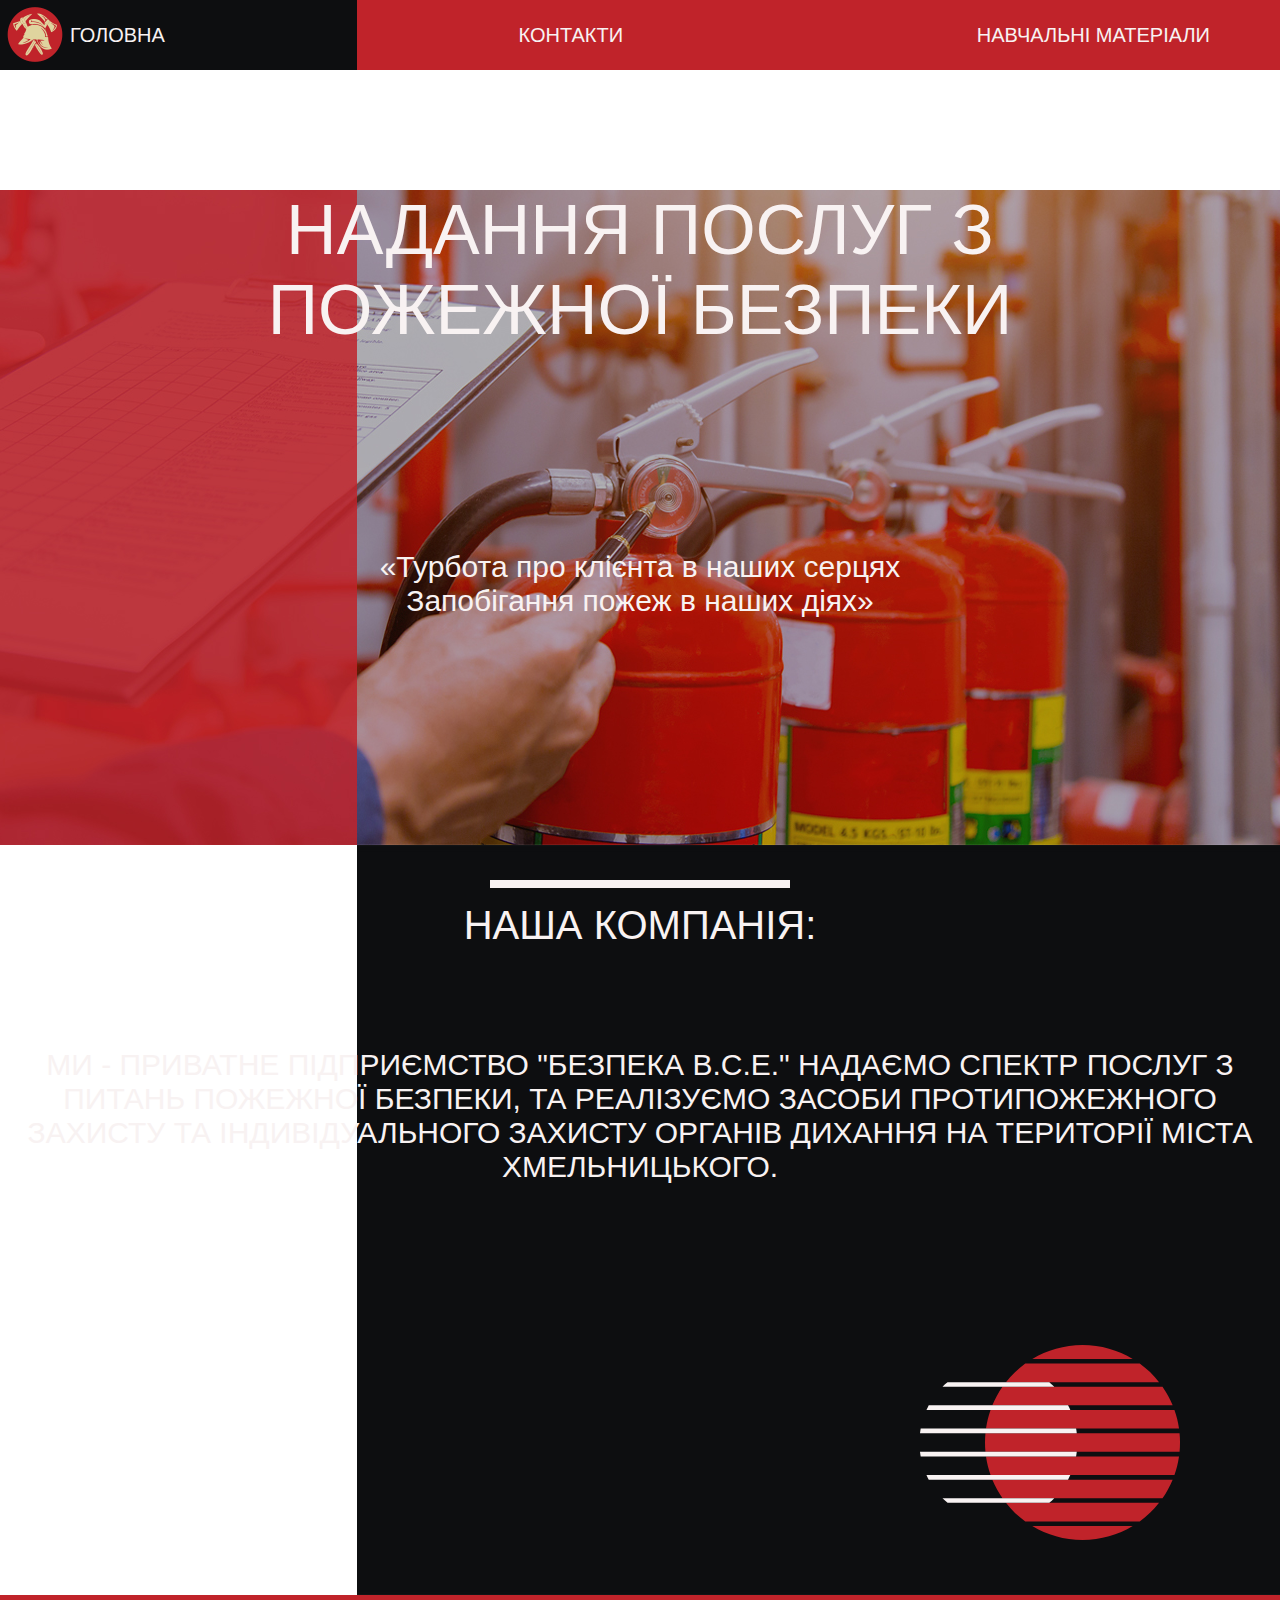
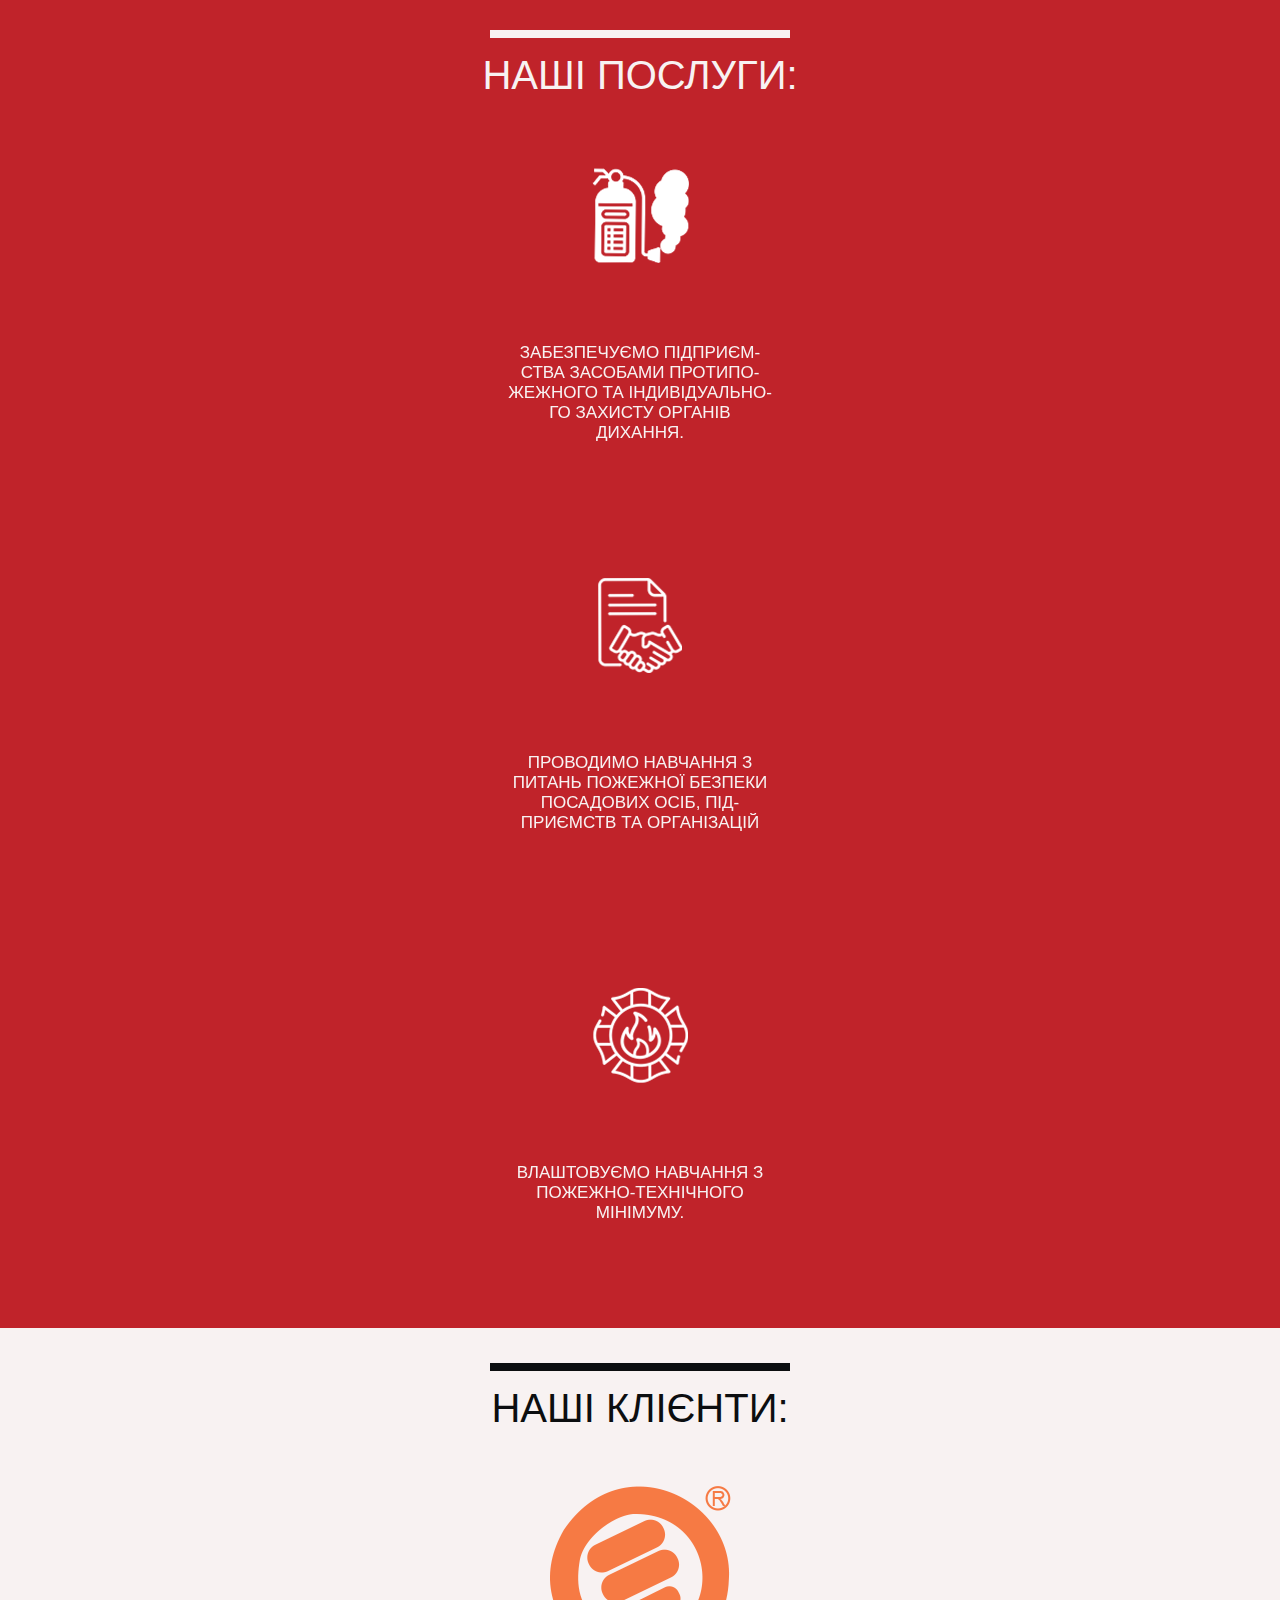
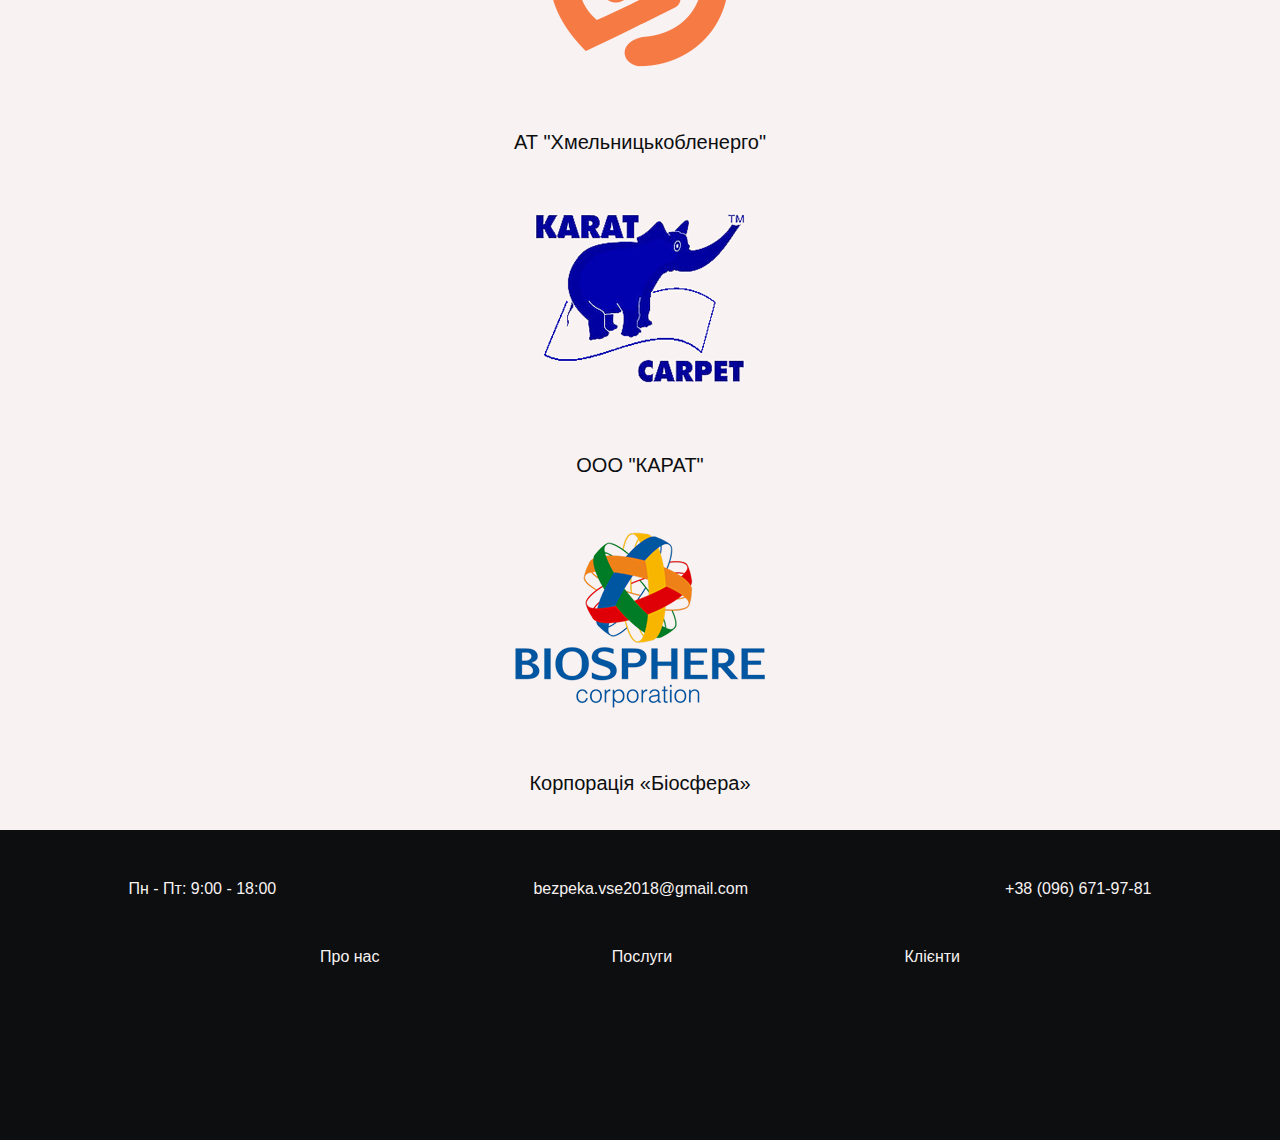
==== index.html @ 1febd163 "Update index.html" ====
<!DOCTYPE html>
<html lang="ukr">
<head>
    <meta charset="UTF-8">
    <meta http-equiv="X-UA-Compatible" content="IE=edge">
    <link rel="icon" href="icons/favicon_firesafety.ico" type="image/x-icon">
    <meta name="viewport" content="width=device-width, initial-scale=1.0">
    <link rel="stylesheet" href="css/bootstrap-grid.min.css">
    <link rel="stylesheet" href="https://use.fontawesome.com/releases/v5.8.2/css/all.css" integrity="sha384-oS3vJWv+0UjzBfQzYUhtDYW+Pj2yciDJxpsK1OYPAYjqT085Qq/1cq5FLXAZQ7Ay" crossorigin="anonymous">
    <link rel="stylesheet" href="css/fonts.css">
    <link rel="stylesheet" href="css/style.css">
    <title>Пожежна безпека</title>
</head>
<body>
    <header>
        <nav>
            <div class="logo">
            <a href="#" ><img src="icons/logo.png" alt="" class="img_logo"></a>
            </div>
            <div class="container">
                <ul class="menu">
                    <li class="menu_item"><a href="index.html">Головна</a></li>
                    <li class="menu_item"><a href="contacts.html">Контакти</a></li>
                    <li class="menu_item"><a href="materials.html">Навчальні матеріали</a></li>
                </ul>
            </div>
            <div class="hamburger">
                <span></span>
                <span></span>
                <span></span>
            </div>  
        </nav>
        
        <div class="spacer"></div>
    </header>

    <section class="promo">
        <div class="container">
            <div class="row">
                <div class="col-md-8 col-10 offset-1">
                <h1> НАдання послуг з<br>ПОжежної безпеки</h1>
                </div>

                <div class="col-md-7 offset-md-5 col-9 offset-3">
                    <div class="promo_descr">
                        «Турбота про клієнта в наших серцях<br>Запобігання пожеж в наших діях»
                    </div>
                </div>
            </div>
        </div>
    </section>

    <section class="intr" id="intr">
        <div class="container">
            <div class="intr_divider"></div>
            <div class="row">
                <div class="col-md-4 offset-md-4">
                    <h2 class="intr_subheader">
                        Наша компанія:
                    </h2>
                </div>

                <div class="col-lg-8 offset-lg-3 col-md-9 offset-md-3 col-10 offset-2 ">
                    <div class="intr_descr">
                        Ми - приватне підприємство "Безпека В.С.Е." надаємо спектр послуг з питань пожежної безпеки, та реалізуємо засоби протипожежного захисту та індивідуального захисту органів дихання на території міста Хмельницького.
                    </div>
                </div>

                <div class="intr_comet">
                    <img src="icons/comet.png" alt="" class="img_comet">
                </div>
            </div>
        </div>
    </section>

    <section class="serv" id="serv">
        <div class="container">
            <div class="serv_divider"></div>
            <h2 
                class="serv_subheader">Наші послуги:
            </h2>

            <div class="row">

                <div class="col-md-4">
                    <div class="serv_element">
                        <div class="serv_wrapper front">
                            <div class="serv_wrapper_item">
                            <img src="icons/serv1.png" alt="">
                            </div>
                            <div class="serv_wrapper_descr">Забезпечуємо підприєм-<br>ства засобами протипо-<br>жежного та індивідуально-<br>го захисту органів дихання.</div>
                        </div>

                        <div class="serv_wrapper back"></div>
                    </div>    
                </div>

                <div class="col-md-4">
                    <div class="serv_element">
                        <div class="serv_wrapper front">
                            <div class="serv_wrapper_item">
                            <img src="icons/serv2.png" alt="">
                            </div>
                            <div class="serv_wrapper_descr">Проводимо навчання з питань пожежної безпеки посадових осіб, під-<br>приємств та організацій</div>
                        </div>

                        <div class="serv_wrapper back"></div>                        
                    </div>    
                </div>
                
                <div class="col-md-4">
                    <div class="serv_element front">
                        <div class="serv_wrapper">
                            <div class="serv_wrapper_item">
                            <img src="icons/serv3.png" alt="">
                            </div>
                            <div class="serv_wrapper_descr">Влаштовуємо навчання з пожежно-технічного мінімуму.</div>
                        </div>
                        
                        <div class="serv_wrapper back"></div>    
                    </div>
                </div>

            </div>
        </div>
    </section>

    <section class="partner" id="client">
        <div class="container">
            <div class="partner_divider"></div>
            <h2 class="partner_subheader">
                Наші клієнти:
            </h2>
            <div class="row">
                <div class="col-md-4">
                    <div class="partner_wrapper">
                        <a href="https://hoe.com.ua/"><img src="icons/Hmelobl.png" alt="" class="partner_wrapper_img"></a>
                    </div>
                    <div class="partner_descr">АТ "Хмельницькобленерго"</div>
                </div>

                <div class="col-md-4">
                    <div class="partner_wrapper">
                        <a href="https://karatcarpet.com/ua/glavnaya-ukrayinska/"><img src="icons/Karat.png" alt="" class="partner_wrapper_img"></a>
                    </div>
                    <div class="partner_descr">ООО "КАРАТ"</div>
                </div>

                <div class="col-md-4">
                    <div class="partner_wrapper">
                        <a href="https://biosphere-corp.com/ua/"><img src="icons/Biosphere.png" alt="" class="partner_wrapper_img"></a>
                    </div>
                    <div class="partner_descr">Корпорація «Біосфера»</div>
                </div>
            </div>            
        </div>
    </section>

    <footer>
        <div class="container">

                <div class="footer_contacts">
                    <div class="footer_contacts_item">
                        <i class="fas fa-clock"></i>
                        <a href="#"> Пн - Пт: 9:00 - 18:00</a>
                    </div>
                    <div class="footer_contacts_item">
                        <i class="fas fa-envelope-open"></i>
                        <a href="mailto:bezpeka.vse2018@gmail.com">bezpeka.vse2018@gmail.com</a>
                    </div>
                    <div class="footer_contacts_item">
                        <i class="fas fa-phone-volume"></i>
                        <a href="tel:+38(096)671-97-81">+38 (096) 671-97-81</a>
                    </div>
                </div>

                <div class="footer_links">
                    <a href="#intr">Про нас</a>
                    <a href="#serv">Послуги</a>
                    <a href="#client">Клієнти</a>
                </div>

                <div class="footer_social">
                    <a href="#" class="footer_social_item">
                        <i class="fab fa-facebook-square"></i>
                    </a>
                    <a href="#" class="footer_social_item">
                        <i class="fab fa-google-plus-g"></i>
                    </a>
                    <a href="#" class="footer_social_item">
                        <i class="fab fa-instagram"></i>
                    </a>
                    <a href="#" class="footer_social_item">
                        <i class="fab fa-viber"></i>
                    </a>                    
                </div>

        </div>    
    </footer>
    <script src="js/script.js"></script>
</body>
</html>
---- css/style.css ----
* {
  font-family: 'Roboto', sans-serif;
}

* {
  margin: 0;
}

nav {
  position: relative;
  background: url("../img/menu_back.jpg") center center/cover no-repeat;
  position: fixed;
  width: 100%;
  height: 70px;
  z-index: 2;
}

nav .logo {
  position: absolute;
  display: inline-block;
  width: 56px;
  height: 56px;
  margin: 7px 7px;
}

.menu {
  display: -webkit-box;
  display: -ms-flexbox;
  display: flex;
  -webkit-box-pack: justify;
      -ms-flex-pack: justify;
          justify-content: space-between;
  height: 70px;
  padding: 0px 70px;
  margin: 0;
  list-style: none;
  line-height: 1;
}

.menu .menu_item {
  -ms-flex-item-align: center;
      -ms-grid-row-align: center;
      align-self: center;
}

.menu .menu_item:first-child a:hover {
  color: #c0232a;
}

.menu .menu_item a {
  color: #f8f2f2;
  font-size: 20px;
  font-weight: 400;
  text-transform: uppercase;
}

.menu .menu_item a:hover {
  text-decoration: none;
  color: #0c0e10;
}

.menu .menu_item a:link {
  text-decoration: none;
}

.spacer {
  height: 70px;
}

.hamburger {
  display: none;
}

.promo {
  background: url("../img/promo_back.jpg") center center/cover no-repeat;
  height: 655px;
}

.promo h1 {
  margin-top: 120px;
  font-size: 70px;
  text-align: center;
  color: #f8f2f2;
  font-weight: 500;
  text-transform: uppercase;
  -webkit-animation: text1 2s 1;
          animation: text1 2s 1;
}

.promo_descr {
  height: 106px;
  margin-top: 200px;
  font-size: 30px;
  text-align: center;
  color: #f8f2f2;
  font-weight: 400;
}

@-webkit-keyframes text1 {
  0% {
    margin-left: -2000px;
  }
}

@keyframes text1 {
  0% {
    margin-left: -2000px;
  }
}

.intr {
  background: url("../img/intro_back.jpg") center center/cover no-repeat;
  height: 715px;
  padding: 35px 0 0 0;
  position: relative;
}

.intr_divider {
  width: 300px;
  height: 8px;
  margin: 0 auto;
  background-color: #f8f2f2;
}

.intr_subheader {
  margin-top: 15px;
  text-transform: uppercase;
  text-align: center;
  color: #f8f2f2;
  font-size: 40px;
  font-weight: 400;
}

.intr_descr {
  margin-top: 100px;
  font-size: 30px;
  text-align: center;
  color: #f8f2f2;
  font-weight: 400;
  text-transform: uppercase;
}

.intr_comet {
  position: absolute;
  width: 260px;
  height: 200px;
  right: 100px;
  bottom: 50px;
  -webkit-animation: comet 12s 1;
          animation: comet 12s 1;
}

@-webkit-keyframes comet {
  0% {
    right: 1700px;
    z-index: -1;
  }
}

@keyframes comet {
  0% {
    right: 1700px;
    z-index: -1;
  }
}

.serv {
  min-height: 465px;
  background-color: #c0232a;
  padding: 35px 0 0 0;
  -webkit-perspective: 1000px;
          perspective: 1000px;
}

.serv_divider {
  width: 300px;
  height: 8px;
  margin: 0 auto;
  background-color: #f8f2f2;
}

.serv_subheader {
  margin-top: 15px;
  text-transform: uppercase;
  text-align: center;
  color: #f8f2f2;
  font-size: 40px;
  font-weight: 400;
}

.serv_element {
  position: relative;
  margin-top: 70px;
  -webkit-transform-style: preserve-3d;
          transform-style: preserve-3d;
  -webkit-transition: 0.5s;
  transition: 0.5s;
}

.serv_element:active {
  -webkit-transform: rotateY(180deg);
          transform: rotateY(180deg);
}

.serv_element:active .back {
  z-index: 1;
}

.serv_wrapper {
  -webkit-backface-visibility: hidden;
          backface-visibility: hidden;
  cursor: pointer;
}

.serv_wrapper_item {
  display: -webkit-box;
  display: -ms-flexbox;
  display: flex;
  -webkit-box-pack: center;
      -ms-flex-pack: center;
          justify-content: center;
}

.serv_wrapper_descr {
  margin: 0 auto;
  width: 270px;
  min-height: 165px;
  text-align: center;
  text-transform: uppercase;
  margin-top: 80px;
  color: #f8f2f2;
  font-weight: 300;
  font-size: 17px;
}

.back {
  position: absolute;
  background-color: #c0232a;
  left: 77px;
  top: -15%;
  z-index: -1;
  -webkit-transform: rotateY(180deg);
          transform: rotateY(180deg);
}

.partner {
  min-height: 465px;
  background-color: #f8f2f2;
  padding: 35px;
}

.partner_divider {
  width: 300px;
  height: 8px;
  margin: 0 auto;
  background-color: #0c0e10;
}

.partner_subheader {
  margin-top: 15px;
  text-transform: uppercase;
  text-align: center;
  font-size: 40px;
  font-weight: 400;
  color: #0c0e10;
}

.partner_wrapper {
  margin-top: 55px;
  display: -webkit-box;
  display: -ms-flexbox;
  display: flex;
  -webkit-box-pack: center;
      -ms-flex-pack: center;
          justify-content: center;
}

.partner_descr {
  margin-top: 60px;
  text-align: center;
  color: #0c0e10;
  font-size: 20px;
  font-weight: 400;
}

footer {
  min-height: 184px;
  background-color: #0c0e10;
  padding: 50px 0 66px 0;
}

footer a:link, footer a:visited, footer a:hover, footer a:active {
  text-decoration: none;
}

.footer_contacts {
  display: -webkit-box;
  display: -ms-flexbox;
  display: flex;
  -ms-flex-pack: distribute;
      justify-content: space-around;
}

.footer_contacts_item:first-child a {
  cursor: default;
}

.footer_contacts a {
  color: #f8f2f2;
  font-weight: 400;
  line-height: 1;
}

.footer_contacts i {
  color: #f8f2f2;
  font-size: 15px;
}

.footer_links {
  margin: 0 auto;
  margin-top: 50px;
  width: 50%;
  display: -webkit-box;
  display: -ms-flexbox;
  display: flex;
  -webkit-box-pack: justify;
      -ms-flex-pack: justify;
          justify-content: space-between;
}

.footer_links a {
  color: #f8f2f2;
  font-weight: 400;
}

.footer_social {
  margin: 0 auto;
  margin-top: 60px;
  width: 34%;
  display: -webkit-box;
  display: -ms-flexbox;
  display: flex;
  -webkit-box-pack: justify;
      -ms-flex-pack: justify;
          justify-content: space-between;
}

.footer_social_item {
  display: -webkit-box;
  display: -ms-flexbox;
  display: flex;
  -webkit-box-pack: center;
      -ms-flex-pack: center;
          justify-content: center;
  -webkit-box-align: center;
      -ms-flex-align: center;
          align-items: center;
  margin: 0 4px;
  width: 48px;
  height: 48px;
  background-color: #0c0e10;
  border-radius: 100%;
}

.footer_social_item i {
  color: #f8f2f2;
  font-size: 45px;
}

.promo .contacts_header {
  font-size: 80px;
  margin-top: 170px;
}

.contacts {
  height: 600px;
  background-color: #f8f2f2;
}

.map {
  position: relative;
}

.map_descr {
  padding: 20px;
  bottom: 4px;
  position: absolute;
  height: 160px;
  width: 30%;
  background-color: #c0232a;
  left: 50%;
  -webkit-transform: translateX(-50%);
          transform: translateX(-50%);
  text-align: center;
  color: #f8f2f2;
  font-size: 16px;
  font-weight: 400px;
  line-height: 3;
  border-bottom: none;
}

.md_visible {
  display: none;
}

@media (max-width: 1200px) {
  .menu .menu_item {
    -ms-flex-item-align: center;
        -ms-grid-row-align: center;
        align-self: center;
  }
  .menu .menu_item:first-child a:hover {
    color: #f8f2f2;
  }
  .menu .menu_item a:hover {
    text-decoration: none;
    color: #f8f2f2;
  }
  .promo h1 {
    font-size: 55px;
  }
  .promo_descr {
    font-size: 30px;
    margin-top: 230px;
  }
  .intr_subheader {
    font-size: 35px;
  }
  .intr_descr {
    font-size: 25px;
  }
  .intr_comet {
    width: 190px;
    height: 140px;
    right: 50px;
    bottom: 100px;
  }
  .intr_comet img {
    width: 100%;
  }
  .intr_divider {
    width: 250px;
    height: 6px;
  }
  .serv_subheader {
    font-size: 35px;
  }
  .serv_divider {
    width: 250px;
    height: 6px;
  }
  
  .serv_element:hover {
    -webkit-transform: rotateY(180deg);
            transform: rotateY(180deg);
  }
  
  .serv_element:hover .back {
    z-index: 1;
  }
  
  .partner_subheader {
    font-size: 35px;
  }
  .partner_divider {
    width: 250px;
    height: 6px;
  }
}

@media (max-width: 991px) {
  nav {
    background: url("../img/menu_back_md.jpg") center center/cover no-repeat;
  }
  .logo img {
    display: none;
  }
  .menu {
    padding: 0;
  }
  .menu .menu_item a {
    font-size: 15px;
  }
  .promo {
    height: 500px;
  }
  .promo h1 {
    margin-top: 80px;
    font-size: 45px;
  }
  .promo_descr {
    font-size: 23px;
    margin-top: 180px;
  }
  .intr {
    background: url("../img/intro_back_md.jpg") center center/cover no-repeat;
    height: 465px;
  }
  .intr_subheader {
    font-size: 25px;
  }
  .intr_descr {
    font-size: 19px;
    margin-top: 90px;
  }
  .intr_comet {
    width: 140px;
    height: 105px;
    position: absolute;
    right: 30px;
    bottom: 30px;
  }
  .intr_divider {
    width: 180px;
    height: 5px;
  }
  .serv_subheader {
    font-size: 25px;
  }
  .serv_divider {
    width: 180px;
    height: 5px;
  }
  .serv_wrapper_item img {
    height: 75px;
  }
  .serv_wrapper_descr {
    width: 220px;
    font-size: 14px;
    margin-top: 70px;
  }
  .partner {
    min-height: 400px;
  }
  .partner_subheader {
    font-size: 25px;
  }
  .partner_divider {
    width: 180px;
    height: 5px;
  }
  .partner_descr {
    margin-top: 40px;
    font-size: 17px;
  }
  .partner_wrapper_img {
    height: 145px;
  }
  footer {
    min-height: 150px;
    padding: 20px 0 20px 0;
  }
  .footer_links {
    margin-top: 25px;
  }
  .footer_social {
    margin-top: 30px;
  }
  .footer_social_item i {
    font-size: 35px;
  }
  .map_descr {
    height: 120px;
    width: 40%;
    font-size: 12px;
  }
}

@media (max-width: 767px) {
  nav {
    background: url("../img/menu_back_s.jpg") center center/cover no-repeat;
    height: 50px;
  }
  nav .logo {
    width: 35px;
    z-index: 1;
  }
  nav .logo img {
    width: 100%;
    display: inline-block;
  }
  .spacer {
    height: 50px;
  }
  .menu {
    -webkit-box-orient: vertical;
    -webkit-box-direction: normal;
        -ms-flex-direction: column;
            flex-direction: column;
    -webkit-box-pack: center;
        -ms-flex-pack: center;
            justify-content: center;
    -webkit-box-align: center;
        -ms-flex-align: center;
            align-items: center;
    position: fixed;
    top: 0;
    left: -100%;
    width: 40%;
    height: 105vh;
    padding: 20px 15px;
    background-color: rgba(0, 0, 0, 0.8);
    -webkit-transition: 0.6s;
    transition: 0.6s;
  }
  .menu_active {
    left: 0;
  }
  .menu .menu_item {
    margin: 15px 0;
    padding-right: 0;
    border: none;
  }
  .menu .menu_item a {
    font-size: 19px;
  }
  .hamburger {
    display: block;
    position: absolute;
    right: 10px;
    top: 55%;
    -webkit-transform: translateY(-50%);
            transform: translateY(-50%);
    width: 26px;
    height: 12px;
  }
  .hamburger span {
    display: block;
    height: 3px;
    width: 100%;
    background-color: #fff;
    margin-bottom: 3px;
    -webkit-transition: 0.5s all;
    transition: 0.5s all;
  }
  .hamburger_active span {
    margin-bottom: -2px;
  }
  .hamburger_active span:nth-child(1) {
    -webkit-transform: translateY(4px) rotate(-45deg);
            transform: translateY(4px) rotate(-45deg);
  }
  .hamburger_active span:nth-child(2) {
    display: none;
  }
  .hamburger_active span:nth-child(3) {
    -webkit-transform: translateY(2.5px) rotate(45deg);
            transform: translateY(2.5px) rotate(45deg);
  }
  .promo {
    height: 380px;
    background: url("../img/promo_back_s.jpg") center center/cover no-repeat;
  }
  .promo h1 {
    margin-top: 50px;
    font-size: 40px;
    text-align: left;
  }
  .promo_descr {
    margin-top: 140px;
    font-size: 20px;
    text-align: right;
  }
  .intr {
    height: 365px;
  }
  .intr_subheader {
    font-size: 23px;
  }
  .intr_divider {
    width: 160px;
  }
  .intr_descr {
    margin-top: 60px;
    font-size: 16px;
  }
  .intr_comet {
    bottom: 20px;
  }
  .serv {
    -webkit-perspective: 2000px;
            perspective: 2000px;
  }
  .serv_subheader {
    font-size: 23px;
  }
  .serv_divider {
    width: 160px;
  }
  .serv_element {
    display: -webkit-box;
    display: -ms-flexbox;
    display: flex;
    -webkit-box-pack: center;
        -ms-flex-pack: center;
            justify-content: center;
    margin-top: 40px;
  }
  .serv_wrapper {
    width: 250px;
  }
  .serv_wrapper_descr {
    min-height: 100px;
  }
  .partner_subheader {
    font-size: 23px;
  }
  .partner_divider {
    width: 160px;
  }
  .partner_element {
    margin-top: 70px;
  }
  footer {
    min-height: 120px;
  }
  .footer_contacts {
    -webkit-box-pack: justify;
        -ms-flex-pack: justify;
            justify-content: space-between;
  }
  .footer_contacts a {
    font-size: 13px;
  }
  .footer_contacts i {
    font-size: 13px;
  }
  .footer_links {
    margin-top: 20px;
  }
  .footer_links a {
    font-size: 13px;
  }
  .footer_social {
    margin-top: 15px;
  }
  .footer_social_item i {
    font-size: 25px;
  }
  .contacts {
    height: 400px;
  }
  .map_descr {
    width: 60%;
    bottom: 0;
  }
  .promo .contacts_header {
    font-size: 70px;
    margin-top: 100px;
  }
  .md_visible {
    display: block;
  }
  .md_hidden {
    display: none;
  }
}

@media (max-width: 575px) {
  .menu {
    width: 60%;
  }
  .menu .menu_item a {
    font-size: 20px;
  }
  .row {
    margin: 0;
  }
  .container {
    padding: 0;
  }
  nav {
    background: url("../img/menu_back_s.jpg") center center/cover no-repeat;
  }
  .promo h1 {
    font-size: 28px;
  }
  .promo_descr {
    font-size: 15px;
  }
  .intr_subheader {
    font-size: 20px;
  }
  .intr_divider {
    width: 140px;
    height: 4px;
  }
  .intr_descr {
    font-size: 13px;
  }
  .intr_comet {
    height: 75px;
    width: 120px;
    right: 15px;
    bottom: 15px;
  }
  .serv_subheader {
    font-size: 20px;
  }
  .serv_divider {
    width: 140px;
    height: 4px;
  }
  .serv_wrapper_descr {
    margin-top: 35px;
  }
  .footer_contacts {
    -ms-flex-pack: distribute;
        justify-content: space-around;
  }
  .footer_contacts a {
    font-size: 10px;
  }
  .footer_contacts i {
    font-size: 10px;
  }
  .footer_links a {
    font-size: 12px;
  }
  .promo .contacts_header {
    font-size: 60px;
    margin-top: 70px;
  }
  .map_descr {
    height: 100px;
    line-height: 3;
  }
}

@media (max-width: 475px) {
  .map_descr {
    font-size: 10px;
  }
}

@media (max-width: 450px) {
  nav {
    background: url("../img/menu_back_xxs.jpg") center center/cover no-repeat;
  }
  .promo {
    background: url("../img/promo_back_xxs.jpg") center center/cover no-repeat;
  }
  .intr {
    background: url("../img/intr_back_xxs.jpg") center center/cover no-repeat;
  }
}
/*# sourceMappingURL=style.css.map */
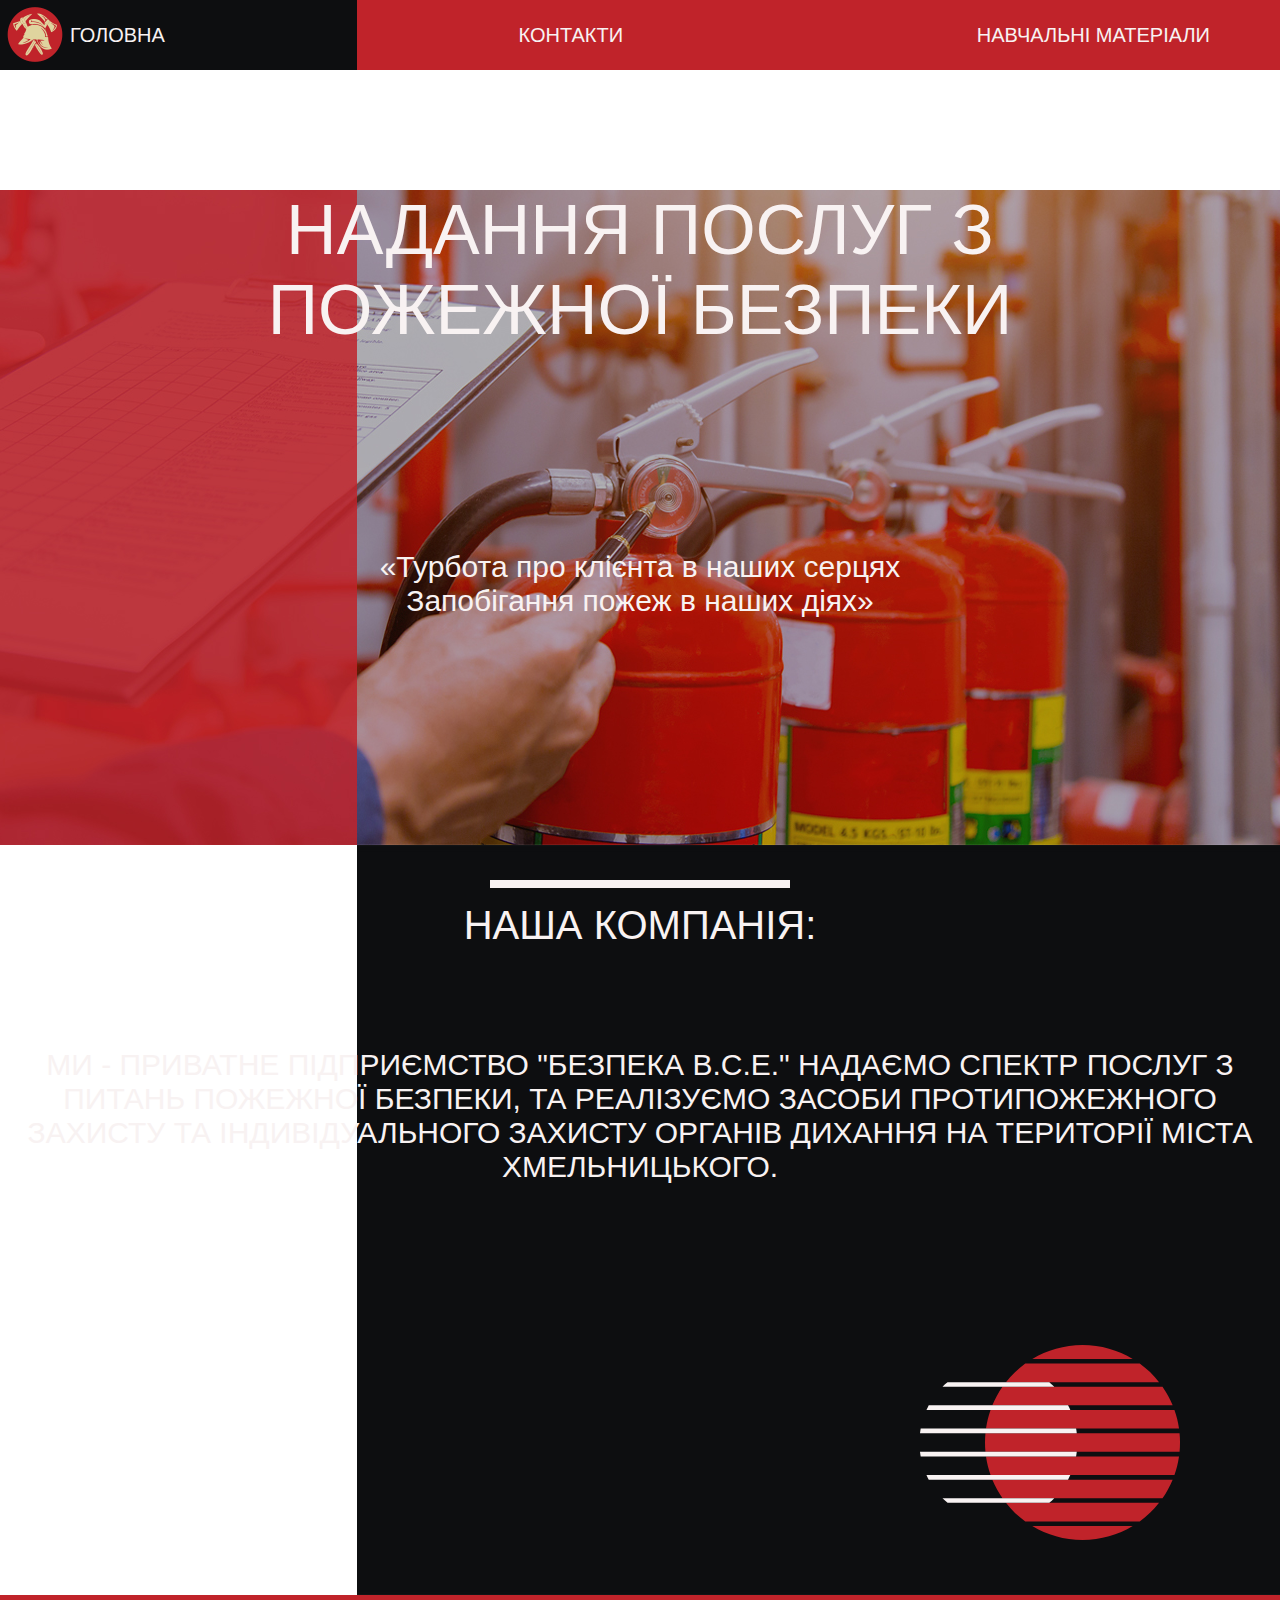
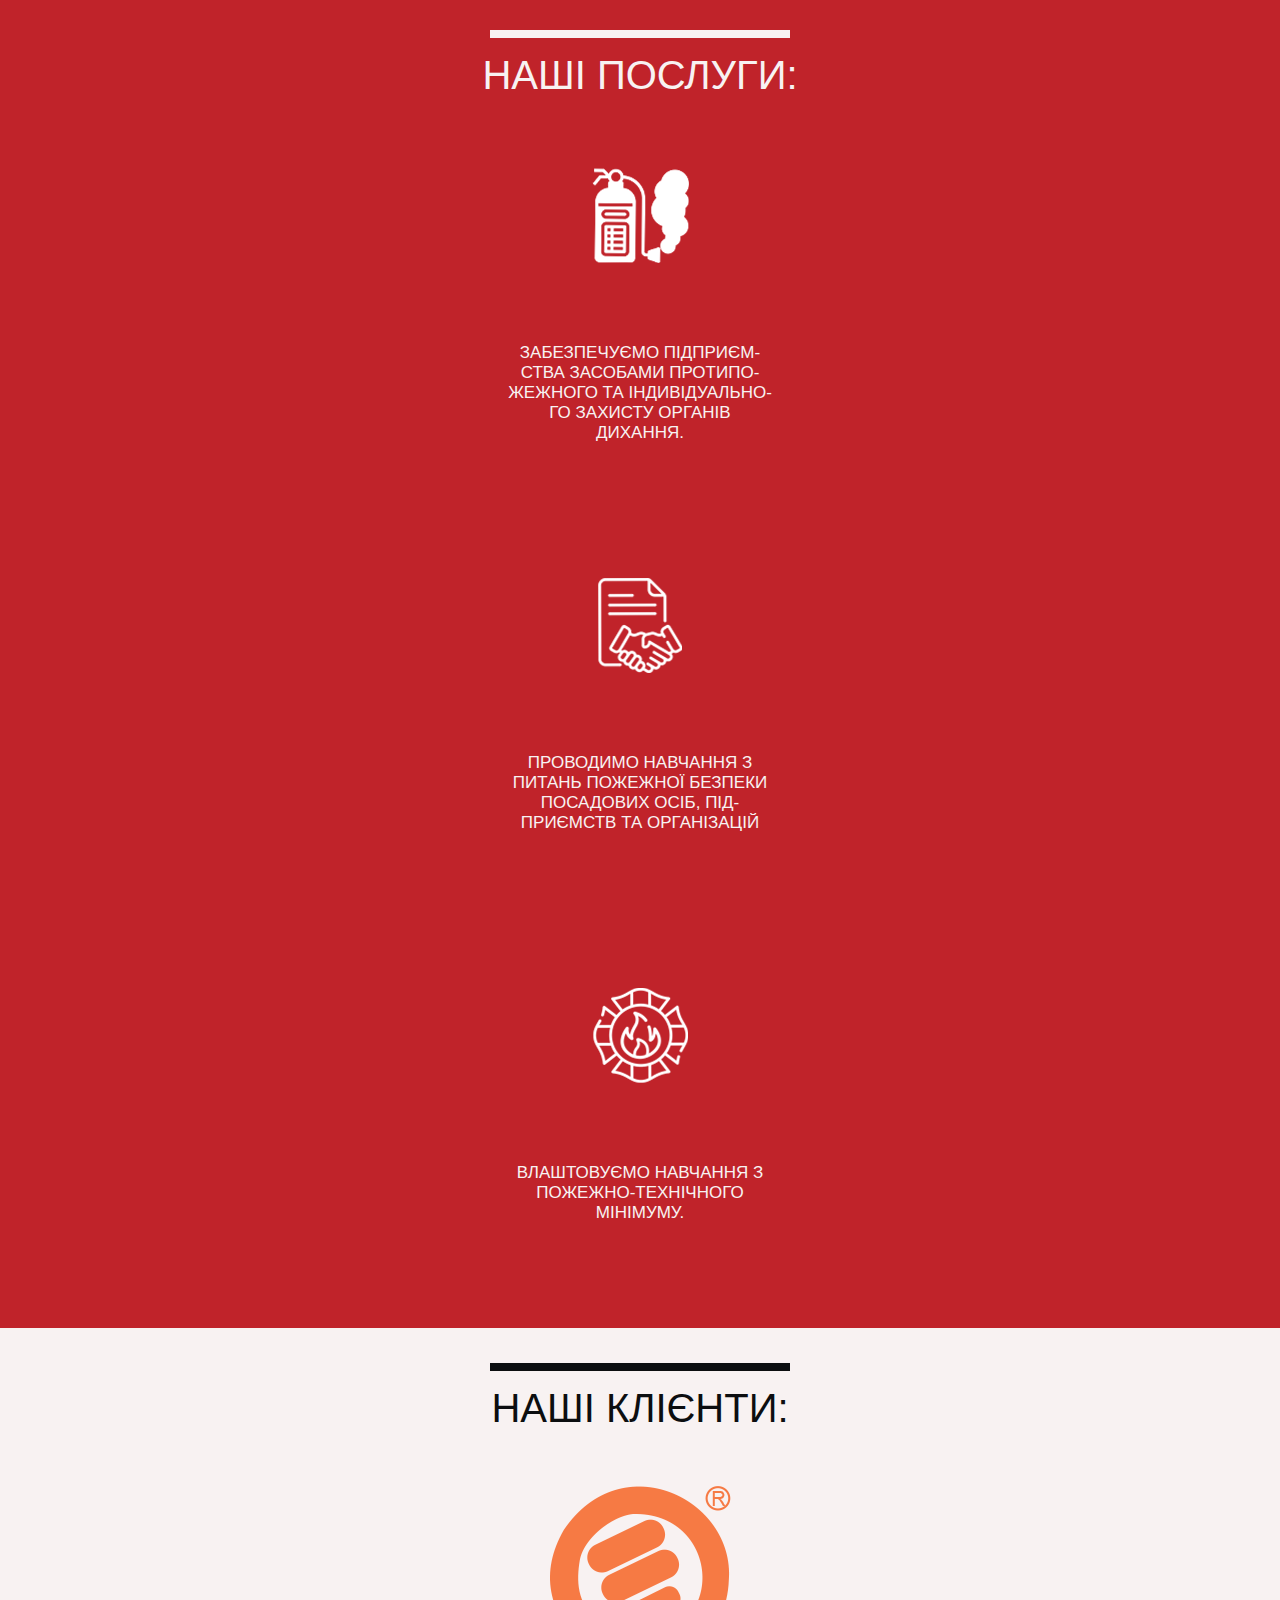
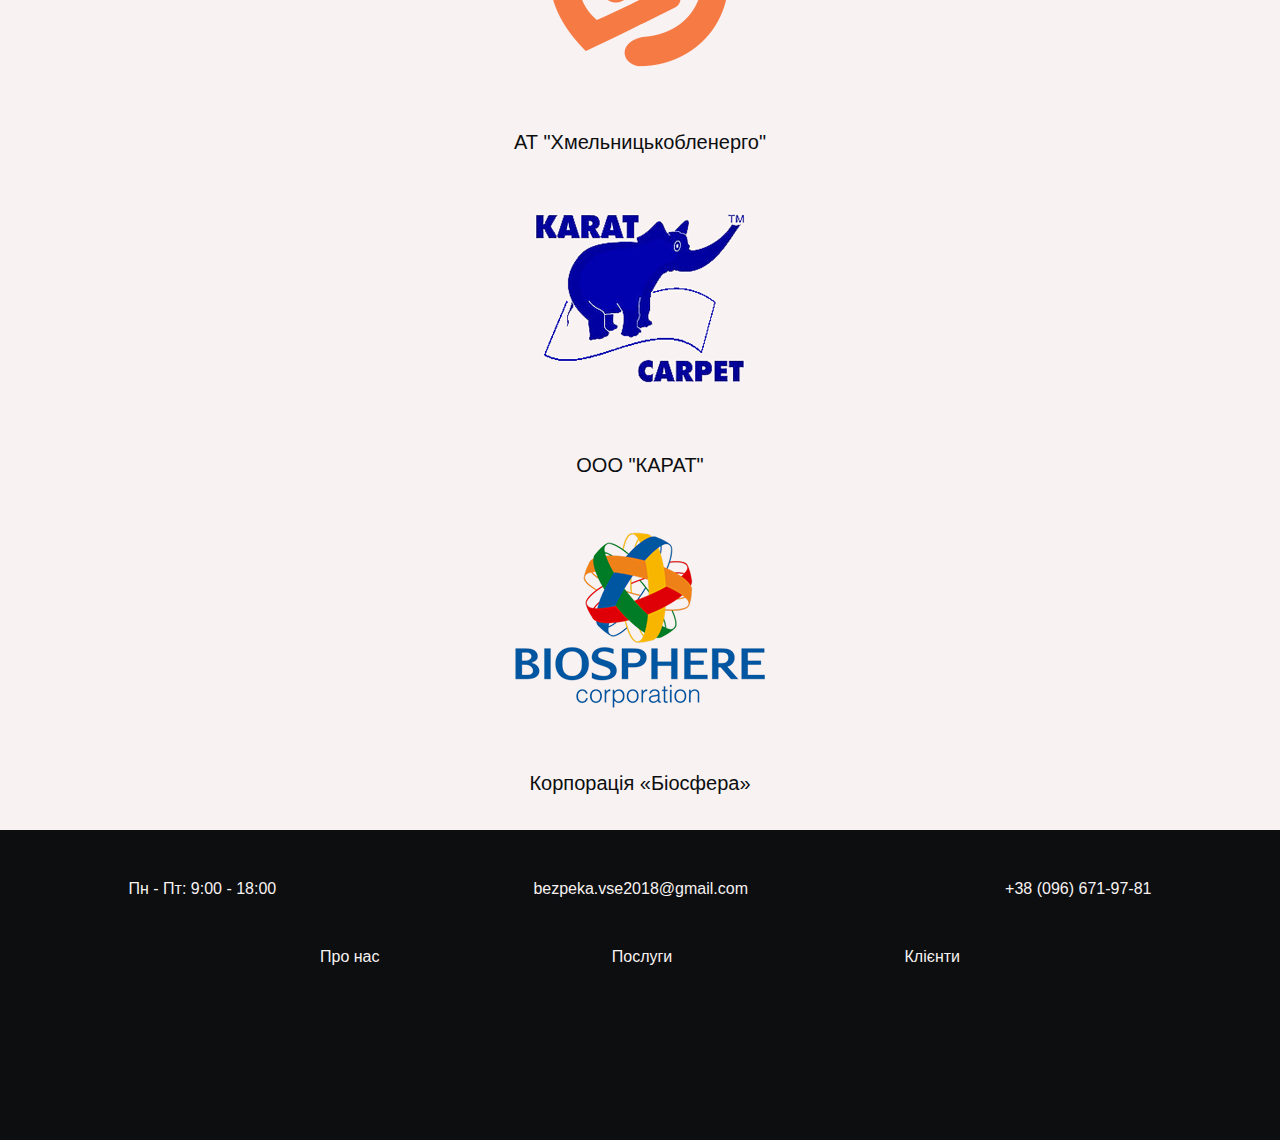
==== commit 7f22fdaa: "Add files via upload" ====
--- a/index.html
+++ b/index.html
@@ -21,7 +21,7 @@
                 <ul class="menu">
                     <li class="menu_item"><a href="index.html">Головна</a></li>
                     <li class="menu_item"><a href="contacts.html">Контакти</a></li>
-                    <li class="menu_item"><a href="materials.html">Навчальні матеріали</a></li>
+                    <li class="menu_item"><a href="training_materials/materials.html">Навчальні матеріали</a></li>
                 </ul>
             </div>
             <div class="hamburger">
@@ -104,7 +104,13 @@
                             <div class="serv_wrapper_descr">Проводимо навчання з питань пожежної безпеки посадових осіб, під-<br>приємств та організацій</div>
                         </div>
 
-                        <div class="serv_wrapper back"></div>                        
+                        <div class="serv_wrapper back">
+                            <form action="">
+                                <button class="back_butn">
+                                    договір
+                                </button>
+                            </form>
+                        </div>                        
                     </div>    
                 </div>
                 
@@ -117,7 +123,13 @@
                             <div class="serv_wrapper_descr">Влаштовуємо навчання з пожежно-технічного мінімуму.</div>
                         </div>
                         
-                        <div class="serv_wrapper back"></div>    
+                        <div class="serv_wrapper back">
+                            <form action="">
+                                <button class="back_butn">
+                                    договір
+                                </button>
+                            </form>
+                        </div>    
                     </div>
                 </div>
 
--- a/css/style.css
+++ b/css/style.css
@@ -168,8 +168,6 @@
   min-height: 465px;
   background-color: #c0232a;
   padding: 35px 0 0 0;
-  -webkit-perspective: 1000px;
-          perspective: 1000px;
 }
 
 .serv_divider {
@@ -191,25 +189,8 @@
 .serv_element {
   position: relative;
   margin-top: 70px;
-  -webkit-transform-style: preserve-3d;
-          transform-style: preserve-3d;
   -webkit-transition: 0.5s;
   transition: 0.5s;
-}
-
-.serv_element:active {
-  -webkit-transform: rotateY(180deg);
-          transform: rotateY(180deg);
-}
-
-.serv_element:active .back {
-  z-index: 1;
-}
-
-.serv_wrapper {
-  -webkit-backface-visibility: hidden;
-          backface-visibility: hidden;
-  cursor: pointer;
 }
 
 .serv_wrapper_item {
@@ -234,13 +215,52 @@
 }
 
 .back {
+  width: 270px;
+  height: 130px;
+  padding-top: 50px;
+  background-color: #c0232a;
   position: absolute;
-  background-color: #c0232a;
   left: 77px;
-  top: -15%;
+  top: 140px;
   z-index: -1;
-  -webkit-transform: rotateY(180deg);
-          transform: rotateY(180deg);
+  -webkit-transition: 0.4s;
+  transition: 0.4s;
+}
+
+.back .back_butn{
+  display: block;
+  margin: 0 auto;
+  width:170px;
+  height:50px;
+  -webkit-box-shadow:inset 0px -3px 0 0 rgba(0,0,0,0.40);
+  box-shadow:inset 0px -3px 0 0 rgba(0,0,0,0.40);
+  border:none;
+  border-radius:4px;
+  background-color: #94b3c7;
+  text-shadow:.7px .7px 0 rgba(0,0,0,0.21);
+  font-size:14px;
+  font-weight:400;
+  text-transform:uppercase;
+  text-align:center;
+  color:#f8f2f2;
+  cursor: pointer;
+}
+
+.back_butn:hover{
+  background-color: #64859b;
+}
+
+.back_butn:active{
+  -webkit-box-shadow:inset 2.5px 2.5px rgba(0,0,0,0.42);
+  box-shadow:inset 2.5px 2.5px rgba(0,0,0,0.42);
+}
+
+.serv_element:hover .back {
+  z-index: 1;
+}
+
+.serv_element:hover .serv{
+  min-height: 650px;
 }
 
 .partner {
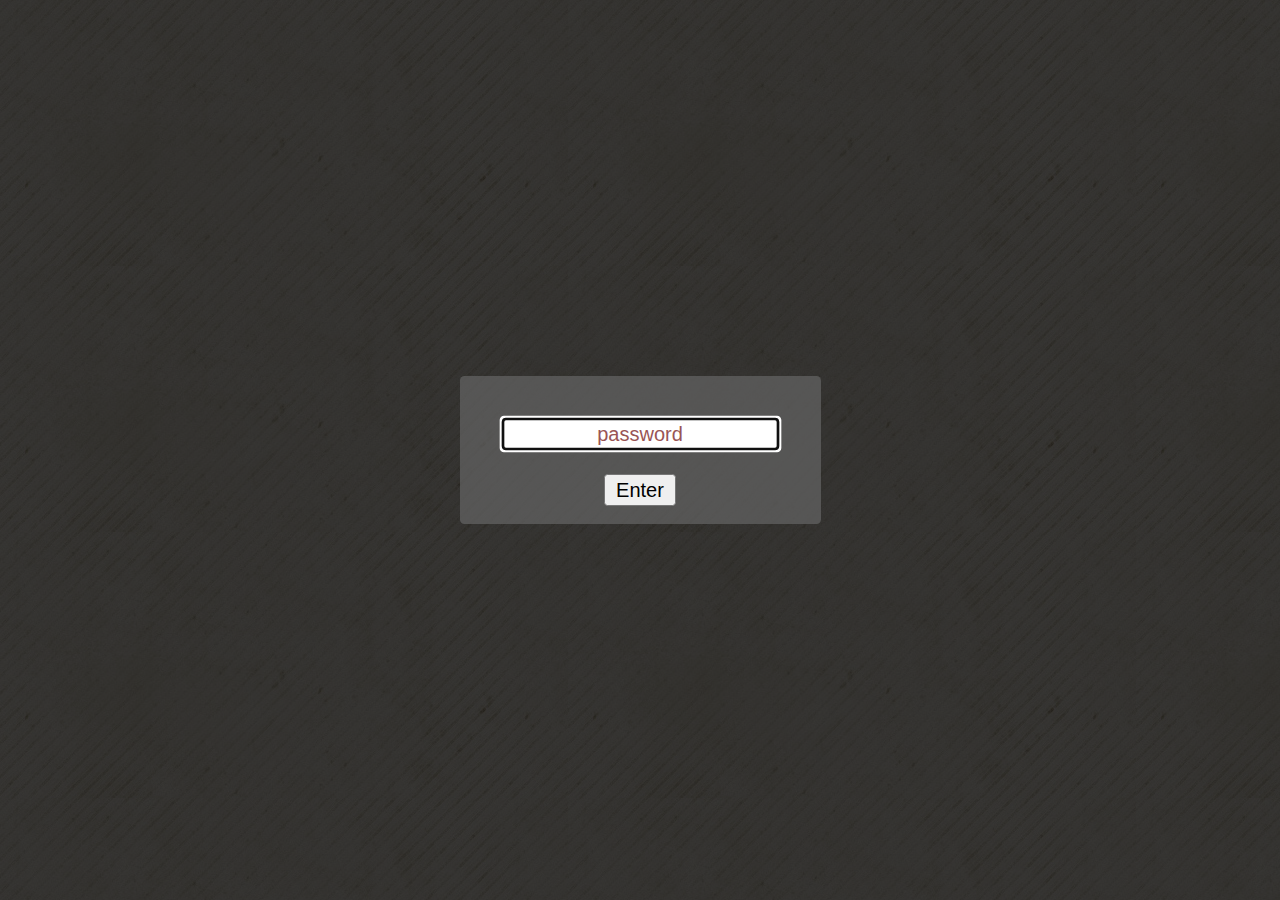
==== commit f23fefc2: "Add files via upload" ====
--- a/index.html
+++ b/index.html
@@ -1,214 +1,134 @@
-<!DOCTYPE html>
-<html lang="ukr">
-<head>
-    <meta charset="UTF-8">
-    <meta http-equiv="X-UA-Compatible" content="IE=edge">
-    <link rel="icon" href="icons/favicon_firesafety.ico" type="image/x-icon">
-    <meta name="viewport" content="width=device-width, initial-scale=1.0">
-    <link rel="stylesheet" href="css/bootstrap-grid.min.css">
-    <link rel="stylesheet" href="https://use.fontawesome.com/releases/v5.8.2/css/all.css" integrity="sha384-oS3vJWv+0UjzBfQzYUhtDYW+Pj2yciDJxpsK1OYPAYjqT085Qq/1cq5FLXAZQ7Ay" crossorigin="anonymous">
-    <link rel="stylesheet" href="css/fonts.css">
-    <link rel="stylesheet" href="css/style.css">
-    <title>Пожежна безпека</title>
-</head>
-<body>
-    <header>
-        <nav>
-            <div class="logo">
-            <a href="#" ><img src="icons/logo.png" alt="" class="img_logo"></a>
-            </div>
-            <div class="container">
-                <ul class="menu">
-                    <li class="menu_item"><a href="index.html">Головна</a></li>
-                    <li class="menu_item"><a href="contacts.html">Контакти</a></li>
-                    <li class="menu_item"><a href="training_materials/materials.html">Навчальні матеріали</a></li>
-                </ul>
-            </div>
-            <div class="hamburger">
-                <span></span>
-                <span></span>
-                <span></span>
-            </div>  
-        </nav>
-        
-        <div class="spacer"></div>
-    </header>
-
-    <section class="promo">
-        <div class="container">
-            <div class="row">
-                <div class="col-md-8 col-10 offset-1">
-                <h1> НАдання послуг з<br>ПОжежної безпеки</h1>
-                </div>
-
-                <div class="col-md-7 offset-md-5 col-9 offset-3">
-                    <div class="promo_descr">
-                        «Турбота про клієнта в наших серцях<br>Запобігання пожеж в наших діях»
-                    </div>
-                </div>
-            </div>
-        </div>
-    </section>
-
-    <section class="intr" id="intr">
-        <div class="container">
-            <div class="intr_divider"></div>
-            <div class="row">
-                <div class="col-md-4 offset-md-4">
-                    <h2 class="intr_subheader">
-                        Наша компанія:
-                    </h2>
-                </div>
-
-                <div class="col-lg-8 offset-lg-3 col-md-9 offset-md-3 col-10 offset-2 ">
-                    <div class="intr_descr">
-                        Ми - приватне підприємство "Безпека В.С.Е." надаємо спектр послуг з питань пожежної безпеки, та реалізуємо засоби протипожежного захисту та індивідуального захисту органів дихання на території міста Хмельницького.
-                    </div>
-                </div>
-
-                <div class="intr_comet">
-                    <img src="icons/comet.png" alt="" class="img_comet">
-                </div>
-            </div>
-        </div>
-    </section>
-
-    <section class="serv" id="serv">
-        <div class="container">
-            <div class="serv_divider"></div>
-            <h2 
-                class="serv_subheader">Наші послуги:
-            </h2>
-
-            <div class="row">
-
-                <div class="col-md-4">
-                    <div class="serv_element">
-                        <div class="serv_wrapper front">
-                            <div class="serv_wrapper_item">
-                            <img src="icons/serv1.png" alt="">
-                            </div>
-                            <div class="serv_wrapper_descr">Забезпечуємо підприєм-<br>ства засобами протипо-<br>жежного та індивідуально-<br>го захисту органів дихання.</div>
-                        </div>
-
-                        <div class="serv_wrapper back"></div>
-                    </div>    
-                </div>
-
-                <div class="col-md-4">
-                    <div class="serv_element">
-                        <div class="serv_wrapper front">
-                            <div class="serv_wrapper_item">
-                            <img src="icons/serv2.png" alt="">
-                            </div>
-                            <div class="serv_wrapper_descr">Проводимо навчання з питань пожежної безпеки посадових осіб, під-<br>приємств та організацій</div>
-                        </div>
-
-                        <div class="serv_wrapper back">
-                            <form action="">
-                                <button class="back_butn">
-                                    договір
-                                </button>
-                            </form>
-                        </div>                        
-                    </div>    
-                </div>
-                
-                <div class="col-md-4">
-                    <div class="serv_element front">
-                        <div class="serv_wrapper">
-                            <div class="serv_wrapper_item">
-                            <img src="icons/serv3.png" alt="">
-                            </div>
-                            <div class="serv_wrapper_descr">Влаштовуємо навчання з пожежно-технічного мінімуму.</div>
-                        </div>
-                        
-                        <div class="serv_wrapper back">
-                            <form action="">
-                                <button class="back_butn">
-                                    договір
-                                </button>
-                            </form>
-                        </div>    
-                    </div>
-                </div>
-
-            </div>
-        </div>
-    </section>
-
-    <section class="partner" id="client">
-        <div class="container">
-            <div class="partner_divider"></div>
-            <h2 class="partner_subheader">
-                Наші клієнти:
-            </h2>
-            <div class="row">
-                <div class="col-md-4">
-                    <div class="partner_wrapper">
-                        <a href="https://hoe.com.ua/"><img src="icons/Hmelobl.png" alt="" class="partner_wrapper_img"></a>
-                    </div>
-                    <div class="partner_descr">АТ "Хмельницькобленерго"</div>
-                </div>
-
-                <div class="col-md-4">
-                    <div class="partner_wrapper">
-                        <a href="https://karatcarpet.com/ua/glavnaya-ukrayinska/"><img src="icons/Karat.png" alt="" class="partner_wrapper_img"></a>
-                    </div>
-                    <div class="partner_descr">ООО "КАРАТ"</div>
-                </div>
-
-                <div class="col-md-4">
-                    <div class="partner_wrapper">
-                        <a href="https://biosphere-corp.com/ua/"><img src="icons/Biosphere.png" alt="" class="partner_wrapper_img"></a>
-                    </div>
-                    <div class="partner_descr">Корпорація «Біосфера»</div>
-                </div>
-            </div>            
-        </div>
-    </section>
-
-    <footer>
-        <div class="container">
-
-                <div class="footer_contacts">
-                    <div class="footer_contacts_item">
-                        <i class="fas fa-clock"></i>
-                        <a href="#"> Пн - Пт: 9:00 - 18:00</a>
-                    </div>
-                    <div class="footer_contacts_item">
-                        <i class="fas fa-envelope-open"></i>
-                        <a href="mailto:bezpeka.vse2018@gmail.com">bezpeka.vse2018@gmail.com</a>
-                    </div>
-                    <div class="footer_contacts_item">
-                        <i class="fas fa-phone-volume"></i>
-                        <a href="tel:+38(096)671-97-81">+38 (096) 671-97-81</a>
-                    </div>
-                </div>
-
-                <div class="footer_links">
-                    <a href="#intr">Про нас</a>
-                    <a href="#serv">Послуги</a>
-                    <a href="#client">Клієнти</a>
-                </div>
-
-                <div class="footer_social">
-                    <a href="#" class="footer_social_item">
-                        <i class="fab fa-facebook-square"></i>
-                    </a>
-                    <a href="#" class="footer_social_item">
-                        <i class="fab fa-google-plus-g"></i>
-                    </a>
-                    <a href="#" class="footer_social_item">
-                        <i class="fab fa-instagram"></i>
-                    </a>
-                    <a href="#" class="footer_social_item">
-                        <i class="fab fa-viber"></i>
-                    </a>                    
-                </div>
-
-        </div>    
-    </footer>
-    <script src="js/script.js"></script>
-</body>
-</html>
+
+<!DOCTYPE html>
+<html xmlns="http://www.w3.org/1999/xhtml">
+<head>
+<title></title>
+
+<meta name="viewport" content="width=device-width, initial-scale=1.0">
+
+</head>
+
+<style>
+
+body {
+
+	background-image: url('grunge_patterns.jpg');
+	background-attachment: fixed;
+	color: #333;
+}
+
+.box {
+	border-radius: 3px;
+	background: rgba(101, 101, 101, 0.7); margin: auto; padding: 12px;
+}
+
+.lightbox {
+	zoom: 1.5;
+	position: fixed;
+	top: 0;
+	left: 0;
+	width: 100%;
+	height: 100%;
+	background: rgba(10, 10, 10, 0.8);
+	text-align: center;
+	margin: auto;
+
+}
+
+div.horizontal {
+	display: flex;
+	justify-content: center;
+	height: 100%;
+}
+
+div.vertical {
+	display: flex;
+	flex-direction: column;
+	justify-content: center;
+	width: 100%;
+}
+
+::-webkit-input-placeholder {
+   color: #955;
+   text-align: center;
+}
+
+::-moz-placeholder {
+   color: #955;
+   text-align: center;
+}
+
+:-ms-input-placeholder {
+   color: #955;
+   text-align: center;
+}
+
+</style>
+
+<body>
+
+	<div id="loginbox" class="lightbox" >
+		<div class="horizontal">
+			<div class="vertical">
+				<div class="box">
+					<input style="margin: 16px; text-align: center;" id="password" type="password" placeholder="password" /> <br />
+					<button id="loginbutton" type="button">Enter</button>
+					<p id="wrongPassword" style="display: none">wrong password</p>
+				</div>
+			</div>
+		</div>
+	</div>
+
+
+
+	<script type="text/javascript" src="https://code.jquery.com/jquery-1.12.0.min.js"></script>
+
+
+	 <script type="text/javascript" src="https://rawcdn.githack.com/chrisveness/crypto/7067ee62f18c76dd4a9d372a00e647205460b62b/sha1.js"></script>
+
+	<script type="text/javascript">
+	"use strict";
+
+
+	function loadPage(pwd) {
+
+		var hash= pwd;
+		hash= Sha1.hash(pwd);
+		var url= hash + "/index.html";
+
+		$.ajax({
+			url : url,
+			dataType : "html",
+			success : function(data) {
+
+				window.location= url;
+
+			},
+			error : function(xhr, ajaxOptions, thrownError) {
+
+
+				parent.location.hash= hash;
+
+				//$("#wrongPassword").show();
+				$("#password").attr("placeholder","wrong password");
+				$("#password").val("");
+			}
+		});
+	}
+
+
+	$("#loginbutton").on("click", function() {
+		loadPage($("#password").val());
+	});
+	$("#password").keypress(function(e) {
+		if (e.which == 13) {
+
+			loadPage($("#password").val());
+		}
+	});
+	$("#password").focus();
+
+	</script>
+
+</body>
+</html>
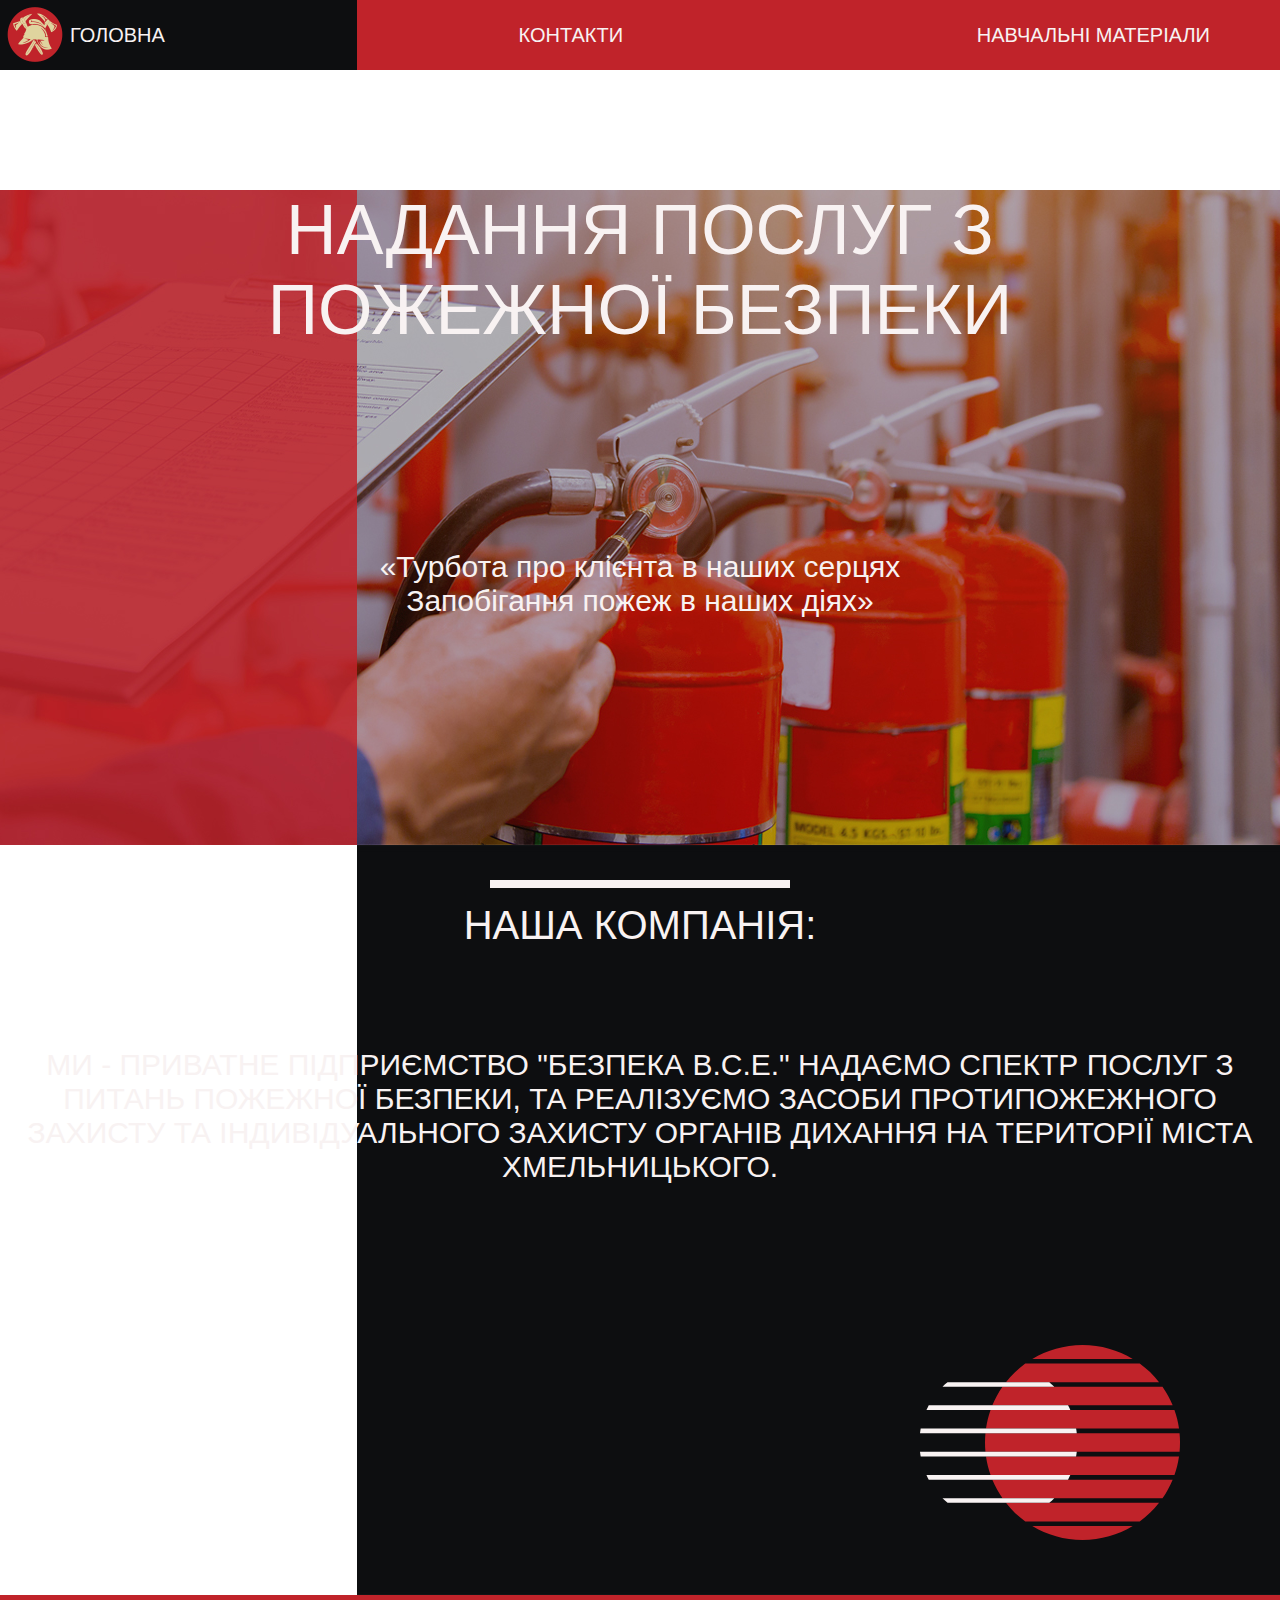
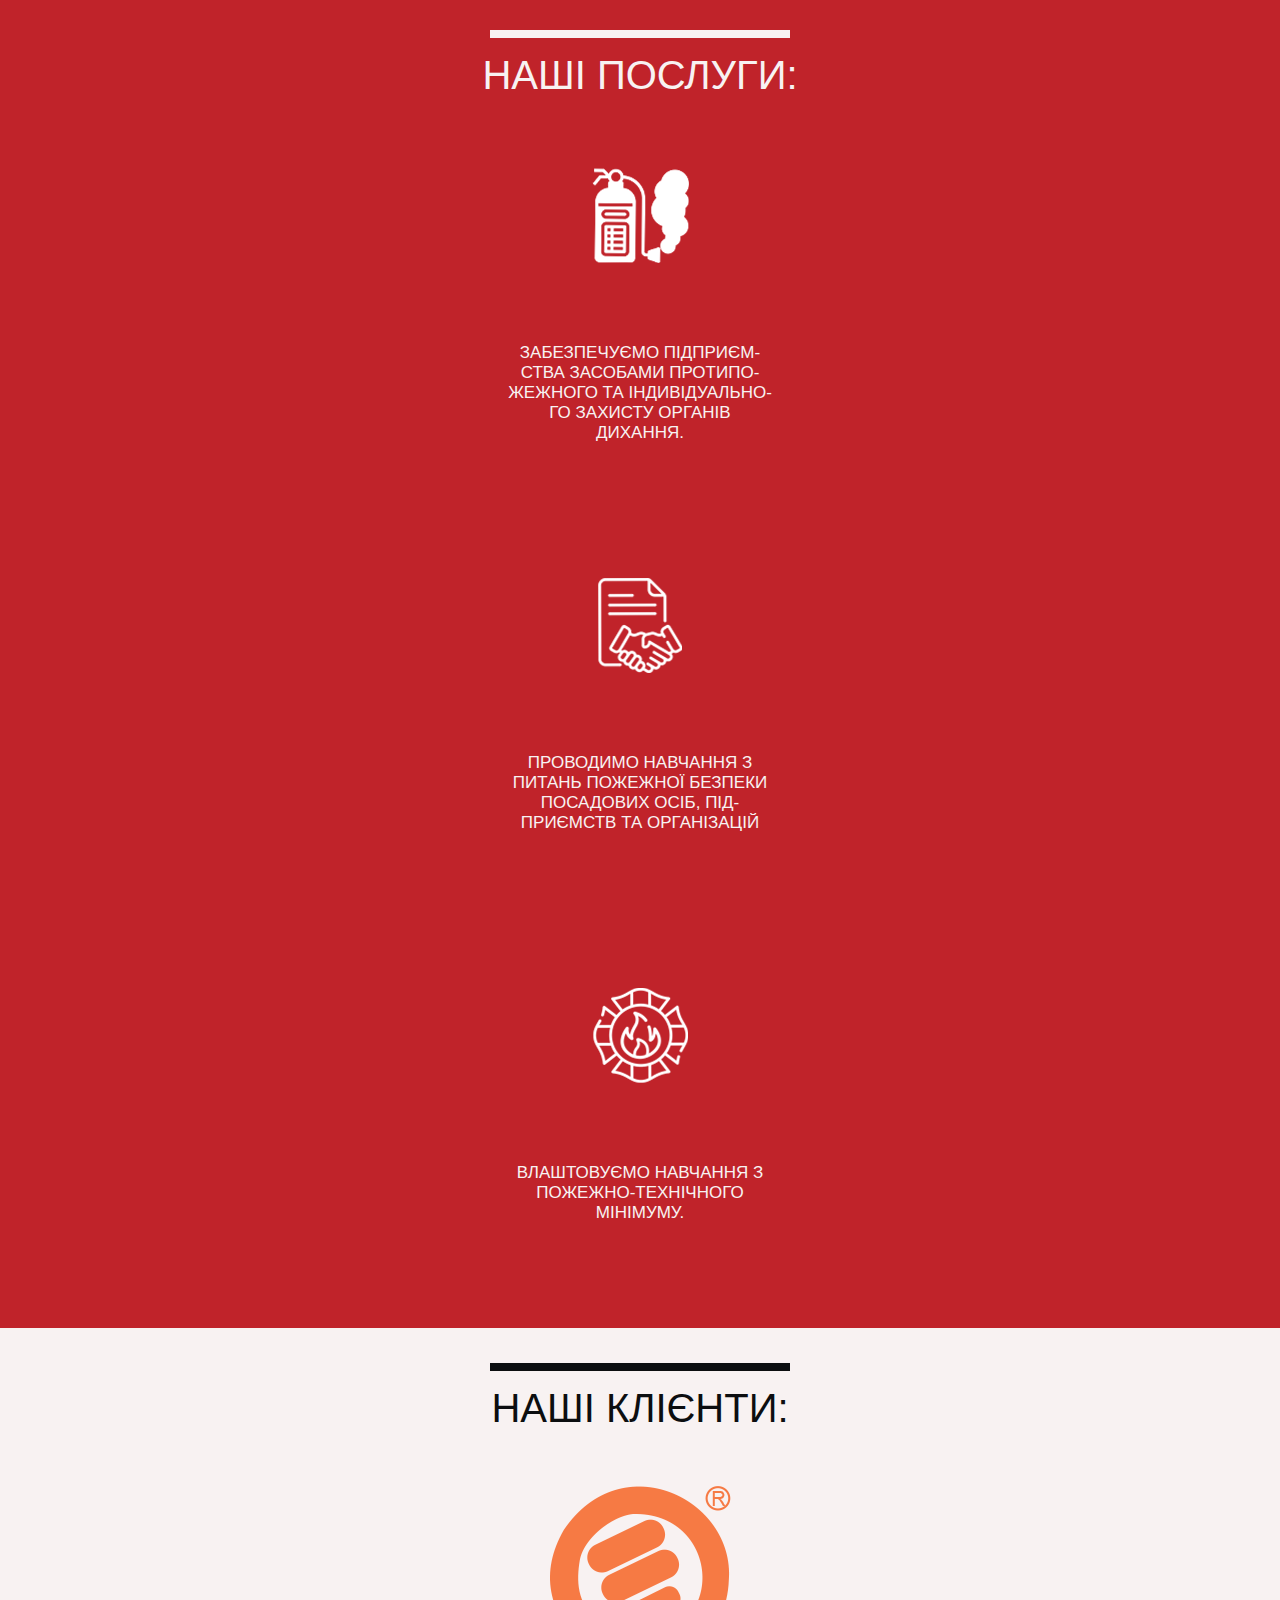
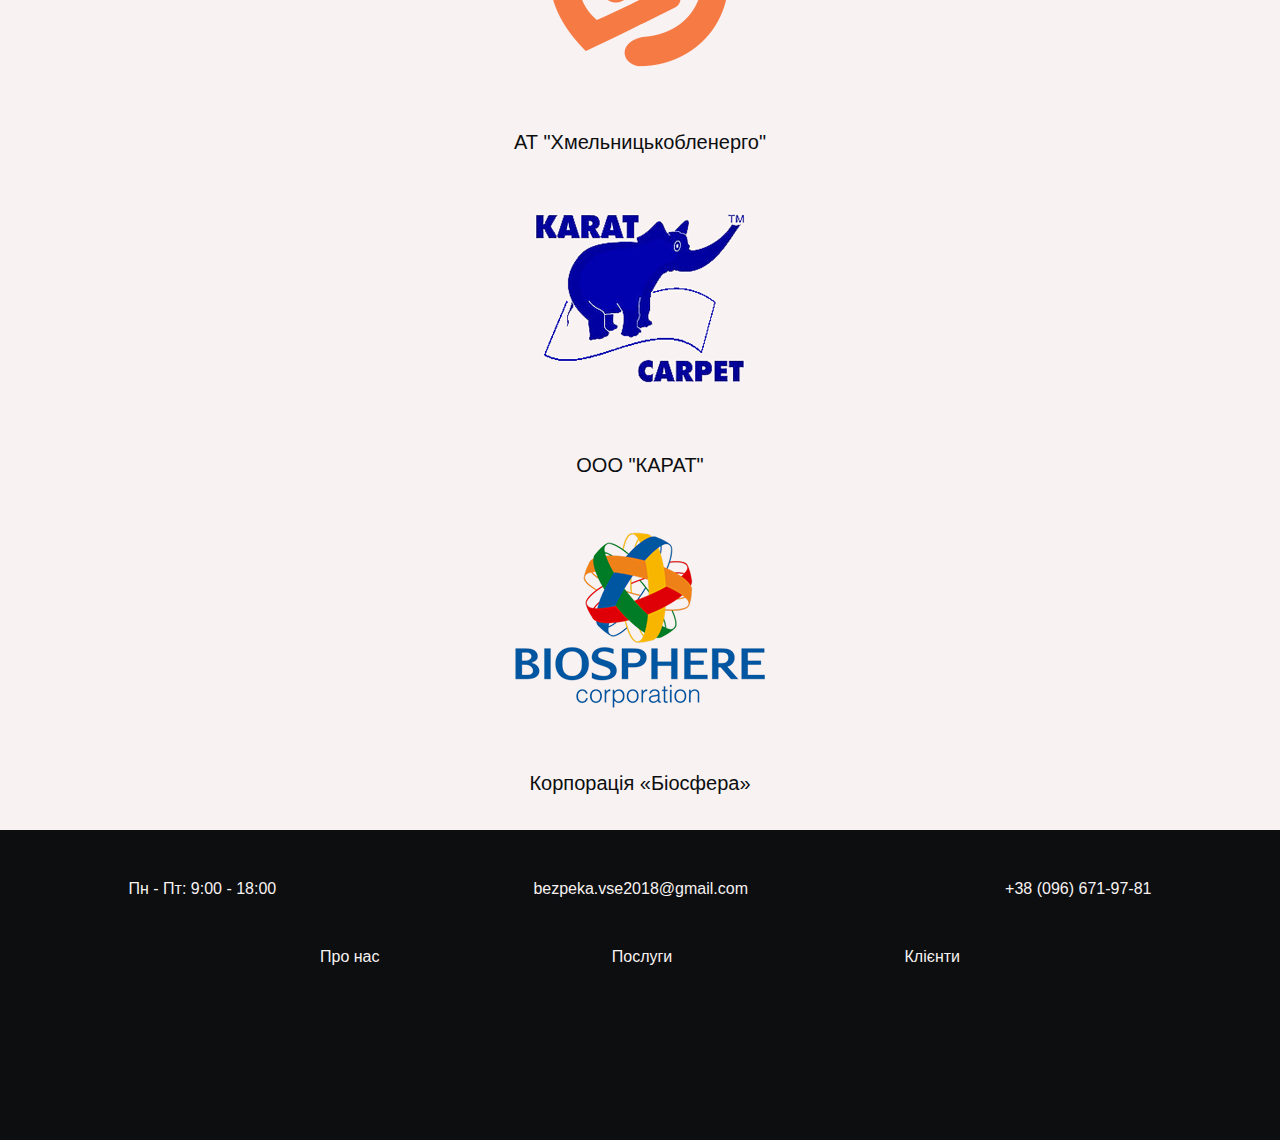
==== commit e68748fe: "Update index.html" ====
--- a/index.html
+++ b/index.html
@@ -1,134 +1,214 @@
-
 <!DOCTYPE html>
-<html xmlns="http://www.w3.org/1999/xhtml">
+<html lang="ukr">
 <head>
-<title></title>
-
-<meta name="viewport" content="width=device-width, initial-scale=1.0">
-
+    <meta charset="UTF-8">
+    <meta http-equiv="X-UA-Compatible" content="IE=edge">
+    <link rel="icon" href="icons/favicon_firesafety.ico" type="image/x-icon">
+    <meta name="viewport" content="width=device-width, initial-scale=1.0">
+    <link rel="stylesheet" href="css/bootstrap-grid.min.css">
+    <link rel="stylesheet" href="https://use.fontawesome.com/releases/v5.8.2/css/all.css" integrity="sha384-oS3vJWv+0UjzBfQzYUhtDYW+Pj2yciDJxpsK1OYPAYjqT085Qq/1cq5FLXAZQ7Ay" crossorigin="anonymous">
+    <link rel="stylesheet" href="css/fonts.css">
+    <link rel="stylesheet" href="css/style.css">
+    <title>Пожежна безпека</title>
 </head>
-
-<style>
-
-body {
-
-	background-image: url('grunge_patterns.jpg');
-	background-attachment: fixed;
-	color: #333;
-}
-
-.box {
-	border-radius: 3px;
-	background: rgba(101, 101, 101, 0.7); margin: auto; padding: 12px;
-}
-
-.lightbox {
-	zoom: 1.5;
-	position: fixed;
-	top: 0;
-	left: 0;
-	width: 100%;
-	height: 100%;
-	background: rgba(10, 10, 10, 0.8);
-	text-align: center;
-	margin: auto;
-
-}
-
-div.horizontal {
-	display: flex;
-	justify-content: center;
-	height: 100%;
-}
-
-div.vertical {
-	display: flex;
-	flex-direction: column;
-	justify-content: center;
-	width: 100%;
-}
-
-::-webkit-input-placeholder {
-   color: #955;
-   text-align: center;
-}
-
-::-moz-placeholder {
-   color: #955;
-   text-align: center;
-}
-
-:-ms-input-placeholder {
-   color: #955;
-   text-align: center;
-}
-
-</style>
-
 <body>
-
-	<div id="loginbox" class="lightbox" >
-		<div class="horizontal">
-			<div class="vertical">
-				<div class="box">
-					<input style="margin: 16px; text-align: center;" id="password" type="password" placeholder="password" /> <br />
-					<button id="loginbutton" type="button">Enter</button>
-					<p id="wrongPassword" style="display: none">wrong password</p>
-				</div>
-			</div>
-		</div>
-	</div>
-
-
-
-	<script type="text/javascript" src="https://code.jquery.com/jquery-1.12.0.min.js"></script>
-
-
-	 <script type="text/javascript" src="https://rawcdn.githack.com/chrisveness/crypto/7067ee62f18c76dd4a9d372a00e647205460b62b/sha1.js"></script>
-
-	<script type="text/javascript">
-	"use strict";
-
-
-	function loadPage(pwd) {
-
-		var hash= pwd;
-		hash= Sha1.hash(pwd);
-		var url= hash + "/index.html";
-
-		$.ajax({
-			url : url,
-			dataType : "html",
-			success : function(data) {
-
-				window.location= url;
-
-			},
-			error : function(xhr, ajaxOptions, thrownError) {
-
-
-				parent.location.hash= hash;
-
-				//$("#wrongPassword").show();
-				$("#password").attr("placeholder","wrong password");
-				$("#password").val("");
-			}
-		});
-	}
-
-
-	$("#loginbutton").on("click", function() {
-		loadPage($("#password").val());
-	});
-	$("#password").keypress(function(e) {
-		if (e.which == 13) {
-
-			loadPage($("#password").val());
-		}
-	});
-	$("#password").focus();
-
-	</script>
-
+    <header>
+        <nav>
+            <div class="logo">
+            <a href="#" ><img src="icons/logo.png" alt="" class="img_logo"></a>
+            </div>
+            <div class="container">
+                <ul class="menu">
+                    <li class="menu_item"><a href="index.html">Головна</a></li>
+                    <li class="menu_item"><a href="contacts.html">Контакти</a></li>
+                    <li class="menu_item"><a href="a65fc36d16b56ff45429883d66e2f80a61f257d1/materials.html">Навчальні матеріали</a></li>
+                </ul>
+            </div>
+            <div class="hamburger">
+                <span></span>
+                <span></span>
+                <span></span>
+            </div>  
+        </nav>
+        
+        <div class="spacer"></div>
+    </header>
+
+    <section class="promo">
+        <div class="container">
+            <div class="row">
+                <div class="col-md-8 col-10 offset-1">
+                <h1> НАдання послуг з<br>ПОжежної безпеки</h1>
+                </div>
+
+                <div class="col-md-7 offset-md-5 col-9 offset-3">
+                    <div class="promo_descr">
+                        «Турбота про клієнта в наших серцях<br>Запобігання пожеж в наших діях»
+                    </div>
+                </div>
+            </div>
+        </div>
+    </section>
+
+    <section class="intr" id="intr">
+        <div class="container">
+            <div class="intr_divider"></div>
+            <div class="row">
+                <div class="col-md-4 offset-md-4">
+                    <h2 class="intr_subheader">
+                        Наша компанія:
+                    </h2>
+                </div>
+
+                <div class="col-lg-8 offset-lg-3 col-md-9 offset-md-3 col-10 offset-2 ">
+                    <div class="intr_descr">
+                        Ми - приватне підприємство "Безпека В.С.Е." надаємо спектр послуг з питань пожежної безпеки, та реалізуємо засоби протипожежного захисту та індивідуального захисту органів дихання на території міста Хмельницького.
+                    </div>
+                </div>
+
+                <div class="intr_comet">
+                    <img src="icons/comet.png" alt="" class="img_comet">
+                </div>
+            </div>
+        </div>
+    </section>
+
+    <section class="serv" id="serv">
+        <div class="container">
+            <div class="serv_divider"></div>
+            <h2 
+                class="serv_subheader">Наші послуги:
+            </h2>
+
+            <div class="row">
+
+                <div class="col-md-4">
+                    <div class="serv_element">
+                        <div class="serv_wrapper front">
+                            <div class="serv_wrapper_item">
+                            <img src="icons/serv1.png" alt="">
+                            </div>
+                            <div class="serv_wrapper_descr">Забезпечуємо підприєм-<br>ства засобами протипо-<br>жежного та індивідуально-<br>го захисту органів дихання.</div>
+                        </div>
+
+                        <div class="serv_wrapper back"></div>
+                    </div>    
+                </div>
+
+                <div class="col-md-4">
+                    <div class="serv_element">
+                        <div class="serv_wrapper front">
+                            <div class="serv_wrapper_item">
+                            <img src="icons/serv2.png" alt="">
+                            </div>
+                            <div class="serv_wrapper_descr">Проводимо навчання з питань пожежної безпеки посадових осіб, під-<br>приємств та організацій</div>
+                        </div>
+
+                        <div class="serv_wrapper back">
+                            <form action="">
+                                <button class="back_butn">
+                                    договір
+                                </button>
+                            </form>
+                        </div>                        
+                    </div>    
+                </div>
+                
+                <div class="col-md-4">
+                    <div class="serv_element front">
+                        <div class="serv_wrapper">
+                            <div class="serv_wrapper_item">
+                            <img src="icons/serv3.png" alt="">
+                            </div>
+                            <div class="serv_wrapper_descr">Влаштовуємо навчання з пожежно-технічного мінімуму.</div>
+                        </div>
+                        
+                        <div class="serv_wrapper back">
+                            <form action="">
+                                <button class="back_butn">
+                                    договір
+                                </button>
+                            </form>
+                        </div>    
+                    </div>
+                </div>
+
+            </div>
+        </div>
+    </section>
+
+    <section class="partner" id="client">
+        <div class="container">
+            <div class="partner_divider"></div>
+            <h2 class="partner_subheader">
+                Наші клієнти:
+            </h2>
+            <div class="row">
+                <div class="col-md-4">
+                    <div class="partner_wrapper">
+                        <a href="https://hoe.com.ua/"><img src="icons/Hmelobl.png" alt="" class="partner_wrapper_img"></a>
+                    </div>
+                    <div class="partner_descr">АТ "Хмельницькобленерго"</div>
+                </div>
+
+                <div class="col-md-4">
+                    <div class="partner_wrapper">
+                        <a href="https://karatcarpet.com/ua/glavnaya-ukrayinska/"><img src="icons/Karat.png" alt="" class="partner_wrapper_img"></a>
+                    </div>
+                    <div class="partner_descr">ООО "КАРАТ"</div>
+                </div>
+
+                <div class="col-md-4">
+                    <div class="partner_wrapper">
+                        <a href="https://biosphere-corp.com/ua/"><img src="icons/Biosphere.png" alt="" class="partner_wrapper_img"></a>
+                    </div>
+                    <div class="partner_descr">Корпорація «Біосфера»</div>
+                </div>
+            </div>            
+        </div>
+    </section>
+
+    <footer>
+        <div class="container">
+
+                <div class="footer_contacts">
+                    <div class="footer_contacts_item">
+                        <i class="fas fa-clock"></i>
+                        <a href="#"> Пн - Пт: 9:00 - 18:00</a>
+                    </div>
+                    <div class="footer_contacts_item">
+                        <i class="fas fa-envelope-open"></i>
+                        <a href="mailto:bezpeka.vse2018@gmail.com">bezpeka.vse2018@gmail.com</a>
+                    </div>
+                    <div class="footer_contacts_item">
+                        <i class="fas fa-phone-volume"></i>
+                        <a href="tel:+38(096)671-97-81">+38 (096) 671-97-81</a>
+                    </div>
+                </div>
+
+                <div class="footer_links">
+                    <a href="#intr">Про нас</a>
+                    <a href="#serv">Послуги</a>
+                    <a href="#client">Клієнти</a>
+                </div>
+
+                <div class="footer_social">
+                    <a href="#" class="footer_social_item">
+                        <i class="fab fa-facebook-square"></i>
+                    </a>
+                    <a href="#" class="footer_social_item">
+                        <i class="fab fa-google-plus-g"></i>
+                    </a>
+                    <a href="#" class="footer_social_item">
+                        <i class="fab fa-instagram"></i>
+                    </a>
+                    <a href="#" class="footer_social_item">
+                        <i class="fab fa-viber"></i>
+                    </a>                    
+                </div>
+
+        </div>    
+    </footer>
+    <script src="js/script.js"></script>
 </body>
 </html>
--- a/css/style.css
+++ b/css/style.css
@@ -0,0 +1,867 @@
+* {
+  font-family: 'Roboto', sans-serif;
+}
+
+* {
+  margin: 0;
+}
+
+nav {
+  position: relative;
+  background: url("../img/menu_back.jpg") center center/cover no-repeat;
+  position: fixed;
+  width: 100%;
+  height: 70px;
+  z-index: 2;
+}
+
+nav .logo {
+  position: absolute;
+  display: inline-block;
+  width: 56px;
+  height: 56px;
+  margin: 7px 7px;
+}
+
+.menu {
+  display: -webkit-box;
+  display: -ms-flexbox;
+  display: flex;
+  -webkit-box-pack: justify;
+      -ms-flex-pack: justify;
+          justify-content: space-between;
+  height: 70px;
+  padding: 0px 70px;
+  margin: 0;
+  list-style: none;
+  line-height: 1;
+}
+
+.menu .menu_item {
+  -ms-flex-item-align: center;
+      -ms-grid-row-align: center;
+      align-self: center;
+}
+
+.menu .menu_item:first-child a:hover {
+  color: #c0232a;
+}
+
+.menu .menu_item a {
+  color: #f8f2f2;
+  font-size: 20px;
+  font-weight: 400;
+  text-transform: uppercase;
+}
+
+.menu .menu_item a:hover {
+  text-decoration: none;
+  color: #0c0e10;
+}
+
+.menu .menu_item a:link {
+  text-decoration: none;
+}
+
+.spacer {
+  height: 70px;
+}
+
+.hamburger {
+  display: none;
+}
+
+.promo {
+  background: url("../img/promo_back.jpg") center center/cover no-repeat;
+  height: 655px;
+}
+
+.promo h1 {
+  margin-top: 120px;
+  font-size: 70px;
+  text-align: center;
+  color: #f8f2f2;
+  font-weight: 500;
+  text-transform: uppercase;
+  -webkit-animation: text1 2s 1;
+          animation: text1 2s 1;
+}
+
+.promo_descr {
+  height: 106px;
+  margin-top: 200px;
+  font-size: 30px;
+  text-align: center;
+  color: #f8f2f2;
+  font-weight: 400;
+}
+
+@-webkit-keyframes text1 {
+  0% {
+    margin-left: -2000px;
+  }
+}
+
+@keyframes text1 {
+  0% {
+    margin-left: -2000px;
+  }
+}
+
+.intr {
+  background: url("../img/intro_back.jpg") center center/cover no-repeat;
+  height: 715px;
+  padding: 35px 0 0 0;
+  position: relative;
+}
+
+.intr_divider {
+  width: 300px;
+  height: 8px;
+  margin: 0 auto;
+  background-color: #f8f2f2;
+}
+
+.intr_subheader {
+  margin-top: 15px;
+  text-transform: uppercase;
+  text-align: center;
+  color: #f8f2f2;
+  font-size: 40px;
+  font-weight: 400;
+}
+
+.intr_descr {
+  margin-top: 100px;
+  font-size: 30px;
+  text-align: center;
+  color: #f8f2f2;
+  font-weight: 400;
+  text-transform: uppercase;
+}
+
+.intr_comet {
+  position: absolute;
+  width: 260px;
+  height: 200px;
+  right: 100px;
+  bottom: 50px;
+  -webkit-animation: comet 12s 1;
+          animation: comet 12s 1;
+}
+
+@-webkit-keyframes comet {
+  0% {
+    right: 1700px;
+    z-index: -1;
+  }
+}
+
+@keyframes comet {
+  0% {
+    right: 1700px;
+    z-index: -1;
+  }
+}
+
+.serv {
+  min-height: 465px;
+  background-color: #c0232a;
+  padding: 35px 0 0 0;
+}
+
+.serv_divider {
+  width: 300px;
+  height: 8px;
+  margin: 0 auto;
+  background-color: #f8f2f2;
+}
+
+.serv_subheader {
+  margin-top: 15px;
+  text-transform: uppercase;
+  text-align: center;
+  color: #f8f2f2;
+  font-size: 40px;
+  font-weight: 400;
+}
+
+.serv_element {
+  position: relative;
+  margin-top: 70px;
+  -webkit-transition: 0.5s;
+  transition: 0.5s;
+}
+
+.serv_wrapper_item {
+  display: -webkit-box;
+  display: -ms-flexbox;
+  display: flex;
+  -webkit-box-pack: center;
+      -ms-flex-pack: center;
+          justify-content: center;
+}
+
+.serv_wrapper_descr {
+  margin: 0 auto;
+  width: 270px;
+  min-height: 165px;
+  text-align: center;
+  text-transform: uppercase;
+  margin-top: 80px;
+  color: #f8f2f2;
+  font-weight: 300;
+  font-size: 17px;
+}
+
+.back {
+  width: 270px;
+  height: 130px;
+  padding-top: 50px;
+  background-color: #c0232a;
+  position: absolute;
+  left: 77px;
+  top: 140px;
+  z-index: -1;
+  -webkit-transition: 0.4s;
+  transition: 0.4s;
+}
+
+.back .back_butn{
+  display: block;
+  margin: 0 auto;
+  width:170px;
+  height:50px;
+  -webkit-box-shadow:inset 0px -3px 0 0 rgba(0,0,0,0.40);
+  box-shadow:inset 0px -3px 0 0 rgba(0,0,0,0.40);
+  border:none;
+  border-radius:4px;
+  background-color: #94b3c7;
+  text-shadow:.7px .7px 0 rgba(0,0,0,0.21);
+  font-size:14px;
+  font-weight:400;
+  text-transform:uppercase;
+  text-align:center;
+  color:#f8f2f2;
+  cursor: pointer;
+}
+
+.back_butn:hover{
+  background-color: #64859b;
+}
+
+.back_butn:active{
+  -webkit-box-shadow:inset 2.5px 2.5px rgba(0,0,0,0.42);
+  box-shadow:inset 2.5px 2.5px rgba(0,0,0,0.42);
+}
+
+.serv_element:hover .back {
+  z-index: 1;
+}
+
+.serv_element:hover .serv{
+  min-height: 650px;
+}
+
+.partner {
+  min-height: 465px;
+  background-color: #f8f2f2;
+  padding: 35px;
+}
+
+.partner_divider {
+  width: 300px;
+  height: 8px;
+  margin: 0 auto;
+  background-color: #0c0e10;
+}
+
+.partner_subheader {
+  margin-top: 15px;
+  text-transform: uppercase;
+  text-align: center;
+  font-size: 40px;
+  font-weight: 400;
+  color: #0c0e10;
+}
+
+.partner_wrapper {
+  margin-top: 55px;
+  display: -webkit-box;
+  display: -ms-flexbox;
+  display: flex;
+  -webkit-box-pack: center;
+      -ms-flex-pack: center;
+          justify-content: center;
+}
+
+.partner_descr {
+  margin-top: 60px;
+  text-align: center;
+  color: #0c0e10;
+  font-size: 20px;
+  font-weight: 400;
+}
+
+footer {
+  min-height: 184px;
+  background-color: #0c0e10;
+  padding: 50px 0 66px 0;
+}
+
+footer a:link, footer a:visited, footer a:hover, footer a:active {
+  text-decoration: none;
+}
+
+.footer_contacts {
+  display: -webkit-box;
+  display: -ms-flexbox;
+  display: flex;
+  -ms-flex-pack: distribute;
+      justify-content: space-around;
+}
+
+.footer_contacts_item:first-child a {
+  cursor: default;
+}
+
+.footer_contacts a {
+  color: #f8f2f2;
+  font-weight: 400;
+  line-height: 1;
+}
+
+.footer_contacts i {
+  color: #f8f2f2;
+  font-size: 15px;
+}
+
+.footer_links {
+  margin: 0 auto;
+  margin-top: 50px;
+  width: 50%;
+  display: -webkit-box;
+  display: -ms-flexbox;
+  display: flex;
+  -webkit-box-pack: justify;
+      -ms-flex-pack: justify;
+          justify-content: space-between;
+}
+
+.footer_links a {
+  color: #f8f2f2;
+  font-weight: 400;
+}
+
+.footer_social {
+  margin: 0 auto;
+  margin-top: 60px;
+  width: 34%;
+  display: -webkit-box;
+  display: -ms-flexbox;
+  display: flex;
+  -webkit-box-pack: justify;
+      -ms-flex-pack: justify;
+          justify-content: space-between;
+}
+
+.footer_social_item {
+  display: -webkit-box;
+  display: -ms-flexbox;
+  display: flex;
+  -webkit-box-pack: center;
+      -ms-flex-pack: center;
+          justify-content: center;
+  -webkit-box-align: center;
+      -ms-flex-align: center;
+          align-items: center;
+  margin: 0 4px;
+  width: 48px;
+  height: 48px;
+  background-color: #0c0e10;
+  border-radius: 100%;
+}
+
+.footer_social_item i {
+  color: #f8f2f2;
+  font-size: 45px;
+}
+
+.promo .contacts_header {
+  font-size: 80px;
+  margin-top: 170px;
+}
+
+.contacts {
+  height: 600px;
+  background-color: #f8f2f2;
+}
+
+.map {
+  position: relative;
+}
+
+.map_descr {
+  padding: 20px;
+  bottom: 4px;
+  position: absolute;
+  height: 160px;
+  width: 30%;
+  background-color: #c0232a;
+  left: 50%;
+  -webkit-transform: translateX(-50%);
+          transform: translateX(-50%);
+  text-align: center;
+  color: #f8f2f2;
+  font-size: 16px;
+  font-weight: 400px;
+  line-height: 3;
+  border-bottom: none;
+}
+
+.md_visible {
+  display: none;
+}
+
+@media (max-width: 1200px) {
+  .menu .menu_item {
+    -ms-flex-item-align: center;
+        -ms-grid-row-align: center;
+        align-self: center;
+  }
+  .menu .menu_item:first-child a:hover {
+    color: #f8f2f2;
+  }
+  .menu .menu_item a:hover {
+    text-decoration: none;
+    color: #f8f2f2;
+  }
+  .promo h1 {
+    font-size: 55px;
+  }
+  .promo_descr {
+    font-size: 30px;
+    margin-top: 230px;
+  }
+  .intr_subheader {
+    font-size: 35px;
+  }
+  .intr_descr {
+    font-size: 25px;
+  }
+  .intr_comet {
+    width: 190px;
+    height: 140px;
+    right: 50px;
+    bottom: 100px;
+  }
+  .intr_comet img {
+    width: 100%;
+  }
+  .intr_divider {
+    width: 250px;
+    height: 6px;
+  }
+  .serv_subheader {
+    font-size: 35px;
+  }
+  .serv_divider {
+    width: 250px;
+    height: 6px;
+  }
+  
+  .serv_element:hover {
+    -webkit-transform: rotateY(180deg);
+            transform: rotateY(180deg);
+  }
+  
+  .serv_element:hover .back {
+    z-index: 1;
+  }
+  
+  .partner_subheader {
+    font-size: 35px;
+  }
+  .partner_divider {
+    width: 250px;
+    height: 6px;
+  }
+}
+
+@media (max-width: 991px) {
+  nav {
+    background: url("../img/menu_back_md.jpg") center center/cover no-repeat;
+  }
+  .logo img {
+    display: none;
+  }
+  .menu {
+    padding: 0;
+  }
+  .menu .menu_item a {
+    font-size: 15px;
+  }
+  .promo {
+    height: 500px;
+  }
+  .promo h1 {
+    margin-top: 80px;
+    font-size: 45px;
+  }
+  .promo_descr {
+    font-size: 23px;
+    margin-top: 180px;
+  }
+  .intr {
+    background: url("../img/intro_back_md.jpg") center center/cover no-repeat;
+    height: 465px;
+  }
+  .intr_subheader {
+    font-size: 25px;
+  }
+  .intr_descr {
+    font-size: 19px;
+    margin-top: 90px;
+  }
+  .intr_comet {
+    width: 140px;
+    height: 105px;
+    position: absolute;
+    right: 30px;
+    bottom: 30px;
+  }
+  .intr_divider {
+    width: 180px;
+    height: 5px;
+  }
+  .serv_subheader {
+    font-size: 25px;
+  }
+  .serv_divider {
+    width: 180px;
+    height: 5px;
+  }
+  .serv_wrapper_item img {
+    height: 75px;
+  }
+  .serv_wrapper_descr {
+    width: 220px;
+    font-size: 14px;
+    margin-top: 70px;
+  }
+  .partner {
+    min-height: 400px;
+  }
+  .partner_subheader {
+    font-size: 25px;
+  }
+  .partner_divider {
+    width: 180px;
+    height: 5px;
+  }
+  .partner_descr {
+    margin-top: 40px;
+    font-size: 17px;
+  }
+  .partner_wrapper_img {
+    height: 145px;
+  }
+  footer {
+    min-height: 150px;
+    padding: 20px 0 20px 0;
+  }
+  .footer_links {
+    margin-top: 25px;
+  }
+  .footer_social {
+    margin-top: 30px;
+  }
+  .footer_social_item i {
+    font-size: 35px;
+  }
+  .map_descr {
+    height: 120px;
+    width: 40%;
+    font-size: 12px;
+  }
+}
+
+@media (max-width: 767px) {
+  nav {
+    background: url("../img/menu_back_s.jpg") center center/cover no-repeat;
+    height: 50px;
+  }
+  nav .logo {
+    width: 35px;
+    z-index: 1;
+  }
+  nav .logo img {
+    width: 100%;
+    display: inline-block;
+  }
+  .spacer {
+    height: 50px;
+  }
+  .menu {
+    -webkit-box-orient: vertical;
+    -webkit-box-direction: normal;
+        -ms-flex-direction: column;
+            flex-direction: column;
+    -webkit-box-pack: center;
+        -ms-flex-pack: center;
+            justify-content: center;
+    -webkit-box-align: center;
+        -ms-flex-align: center;
+            align-items: center;
+    position: fixed;
+    top: 0;
+    left: -100%;
+    width: 40%;
+    height: 105vh;
+    padding: 20px 15px;
+    background-color: rgba(0, 0, 0, 0.8);
+    -webkit-transition: 0.6s;
+    transition: 0.6s;
+  }
+  .menu_active {
+    left: 0;
+  }
+  .menu .menu_item {
+    margin: 15px 0;
+    padding-right: 0;
+    border: none;
+  }
+  .menu .menu_item a {
+    font-size: 19px;
+  }
+  .hamburger {
+    display: block;
+    position: absolute;
+    right: 10px;
+    top: 55%;
+    -webkit-transform: translateY(-50%);
+            transform: translateY(-50%);
+    width: 26px;
+    height: 12px;
+  }
+  .hamburger span {
+    display: block;
+    height: 3px;
+    width: 100%;
+    background-color: #fff;
+    margin-bottom: 3px;
+    -webkit-transition: 0.5s all;
+    transition: 0.5s all;
+  }
+  .hamburger_active span {
+    margin-bottom: -2px;
+  }
+  .hamburger_active span:nth-child(1) {
+    -webkit-transform: translateY(4px) rotate(-45deg);
+            transform: translateY(4px) rotate(-45deg);
+  }
+  .hamburger_active span:nth-child(2) {
+    display: none;
+  }
+  .hamburger_active span:nth-child(3) {
+    -webkit-transform: translateY(2.5px) rotate(45deg);
+            transform: translateY(2.5px) rotate(45deg);
+  }
+  .promo {
+    height: 380px;
+    background: url("../img/promo_back_s.jpg") center center/cover no-repeat;
+  }
+  .promo h1 {
+    margin-top: 50px;
+    font-size: 40px;
+    text-align: left;
+  }
+  .promo_descr {
+    margin-top: 140px;
+    font-size: 20px;
+    text-align: right;
+  }
+  .intr {
+    height: 365px;
+  }
+  .intr_subheader {
+    font-size: 23px;
+  }
+  .intr_divider {
+    width: 160px;
+  }
+  .intr_descr {
+    margin-top: 60px;
+    font-size: 16px;
+  }
+  .intr_comet {
+    bottom: 20px;
+  }
+  .serv {
+    -webkit-perspective: 2000px;
+            perspective: 2000px;
+  }
+  .serv_subheader {
+    font-size: 23px;
+  }
+  .serv_divider {
+    width: 160px;
+  }
+  .serv_element {
+    display: -webkit-box;
+    display: -ms-flexbox;
+    display: flex;
+    -webkit-box-pack: center;
+        -ms-flex-pack: center;
+            justify-content: center;
+    margin-top: 40px;
+  }
+  .serv_wrapper {
+    width: 250px;
+  }
+  .serv_wrapper_descr {
+    min-height: 100px;
+  }
+  .partner_subheader {
+    font-size: 23px;
+  }
+  .partner_divider {
+    width: 160px;
+  }
+  .partner_element {
+    margin-top: 70px;
+  }
+  footer {
+    min-height: 120px;
+  }
+  .footer_contacts {
+    -webkit-box-pack: justify;
+        -ms-flex-pack: justify;
+            justify-content: space-between;
+  }
+  .footer_contacts a {
+    font-size: 13px;
+  }
+  .footer_contacts i {
+    font-size: 13px;
+  }
+  .footer_links {
+    margin-top: 20px;
+  }
+  .footer_links a {
+    font-size: 13px;
+  }
+  .footer_social {
+    margin-top: 15px;
+  }
+  .footer_social_item i {
+    font-size: 25px;
+  }
+  .contacts {
+    height: 400px;
+  }
+  .map_descr {
+    width: 60%;
+    bottom: 0;
+  }
+  .promo .contacts_header {
+    font-size: 70px;
+    margin-top: 100px;
+  }
+  .md_visible {
+    display: block;
+  }
+  .md_hidden {
+    display: none;
+  }
+}
+
+@media (max-width: 575px) {
+  .menu {
+    width: 60%;
+  }
+  .menu .menu_item a {
+    font-size: 20px;
+  }
+  .row {
+    margin: 0;
+  }
+  .container {
+    padding: 0;
+  }
+  nav {
+    background: url("../img/menu_back_s.jpg") center center/cover no-repeat;
+  }
+  .promo h1 {
+    font-size: 28px;
+  }
+  .promo_descr {
+    font-size: 15px;
+  }
+  .intr_subheader {
+    font-size: 20px;
+  }
+  .intr_divider {
+    width: 140px;
+    height: 4px;
+  }
+  .intr_descr {
+    font-size: 13px;
+  }
+  .intr_comet {
+    height: 75px;
+    width: 120px;
+    right: 15px;
+    bottom: 15px;
+  }
+  .serv_subheader {
+    font-size: 20px;
+  }
+  .serv_divider {
+    width: 140px;
+    height: 4px;
+  }
+  .serv_wrapper_descr {
+    margin-top: 35px;
+  }
+  .footer_contacts {
+    -ms-flex-pack: distribute;
+        justify-content: space-around;
+  }
+  .footer_contacts a {
+    font-size: 10px;
+  }
+  .footer_contacts i {
+    font-size: 10px;
+  }
+  .footer_links a {
+    font-size: 12px;
+  }
+  .promo .contacts_header {
+    font-size: 60px;
+    margin-top: 70px;
+  }
+  .map_descr {
+    height: 100px;
+    line-height: 3;
+  }
+}
+
+@media (max-width: 475px) {
+  .map_descr {
+    font-size: 10px;
+  }
+}
+
+@media (max-width: 450px) {
+  nav {
+    background: url("../img/menu_back_xxs.jpg") center center/cover no-repeat;
+  }
+  .promo {
+    background: url("../img/promo_back_xxs.jpg") center center/cover no-repeat;
+  }
+  .intr {
+    background: url("../img/intr_back_xxs.jpg") center center/cover no-repeat;
+  }
+}
+/*# sourceMappingURL=style.css.map */
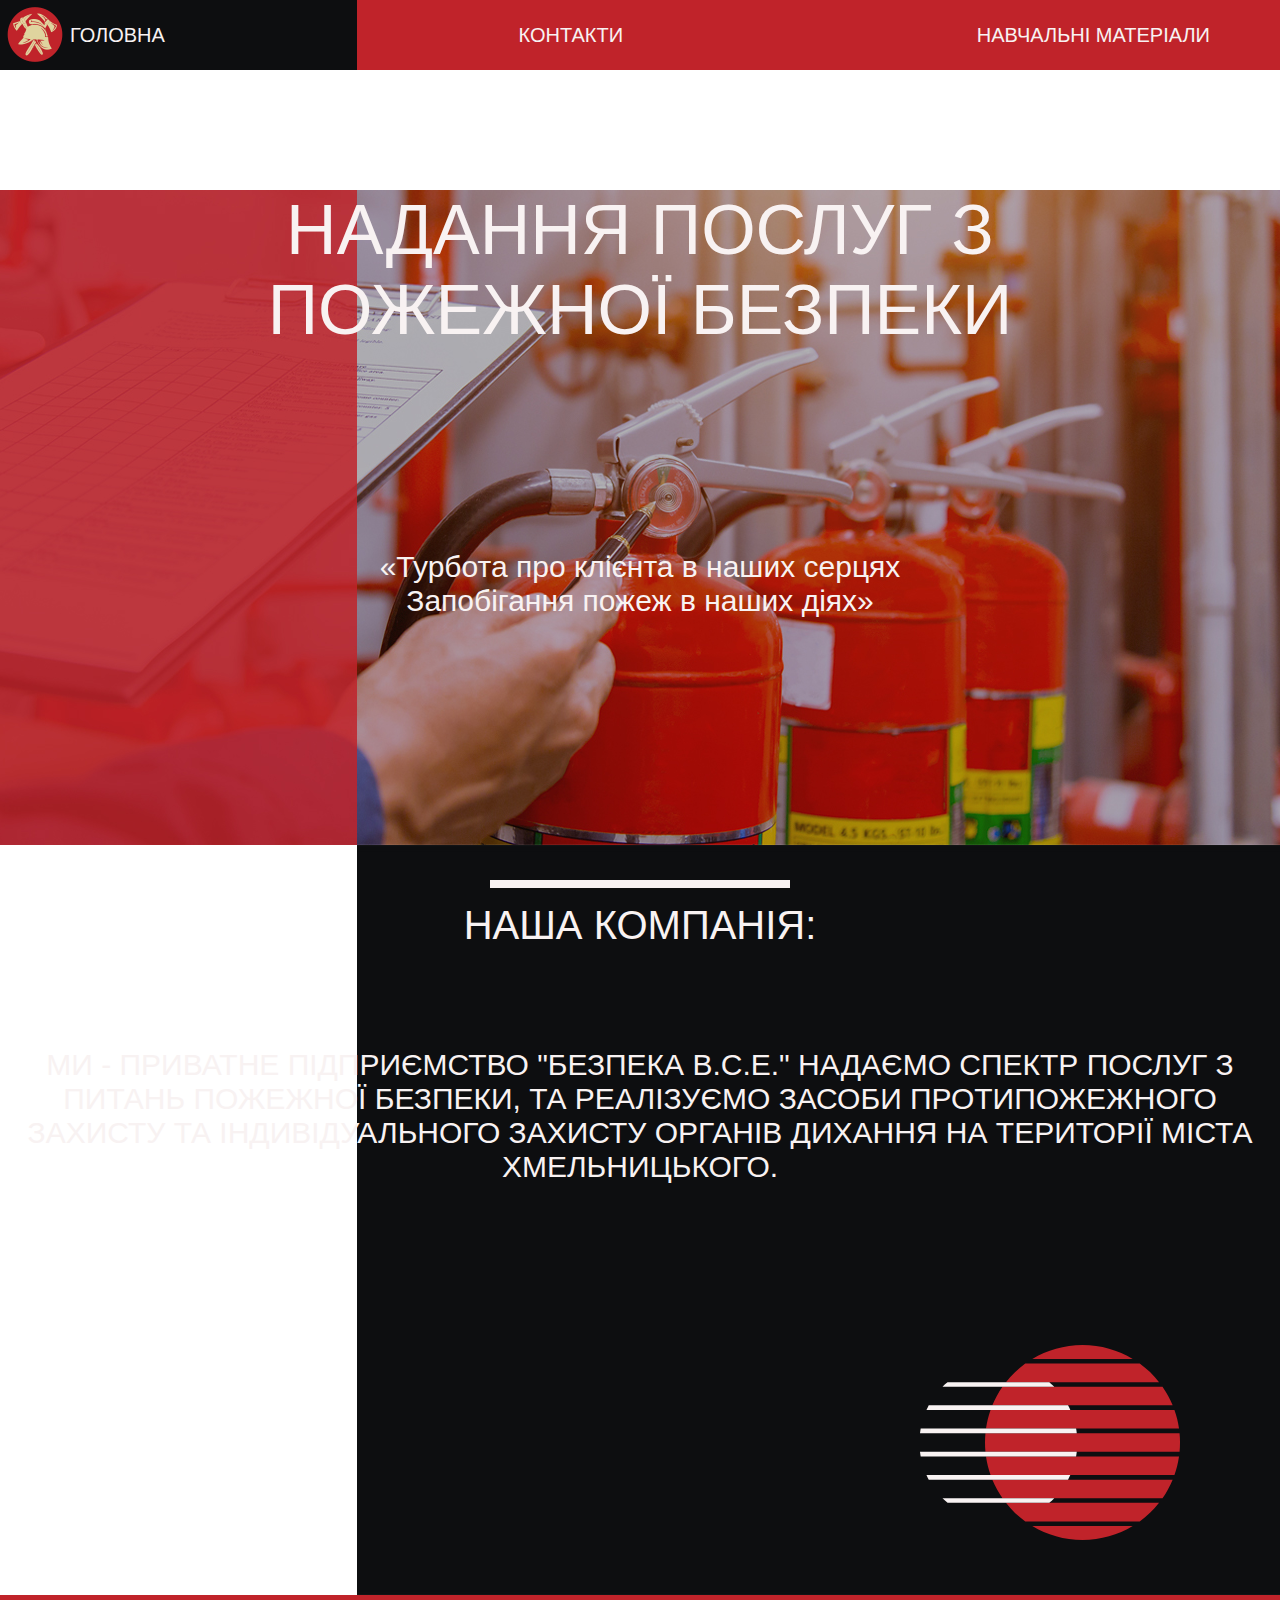
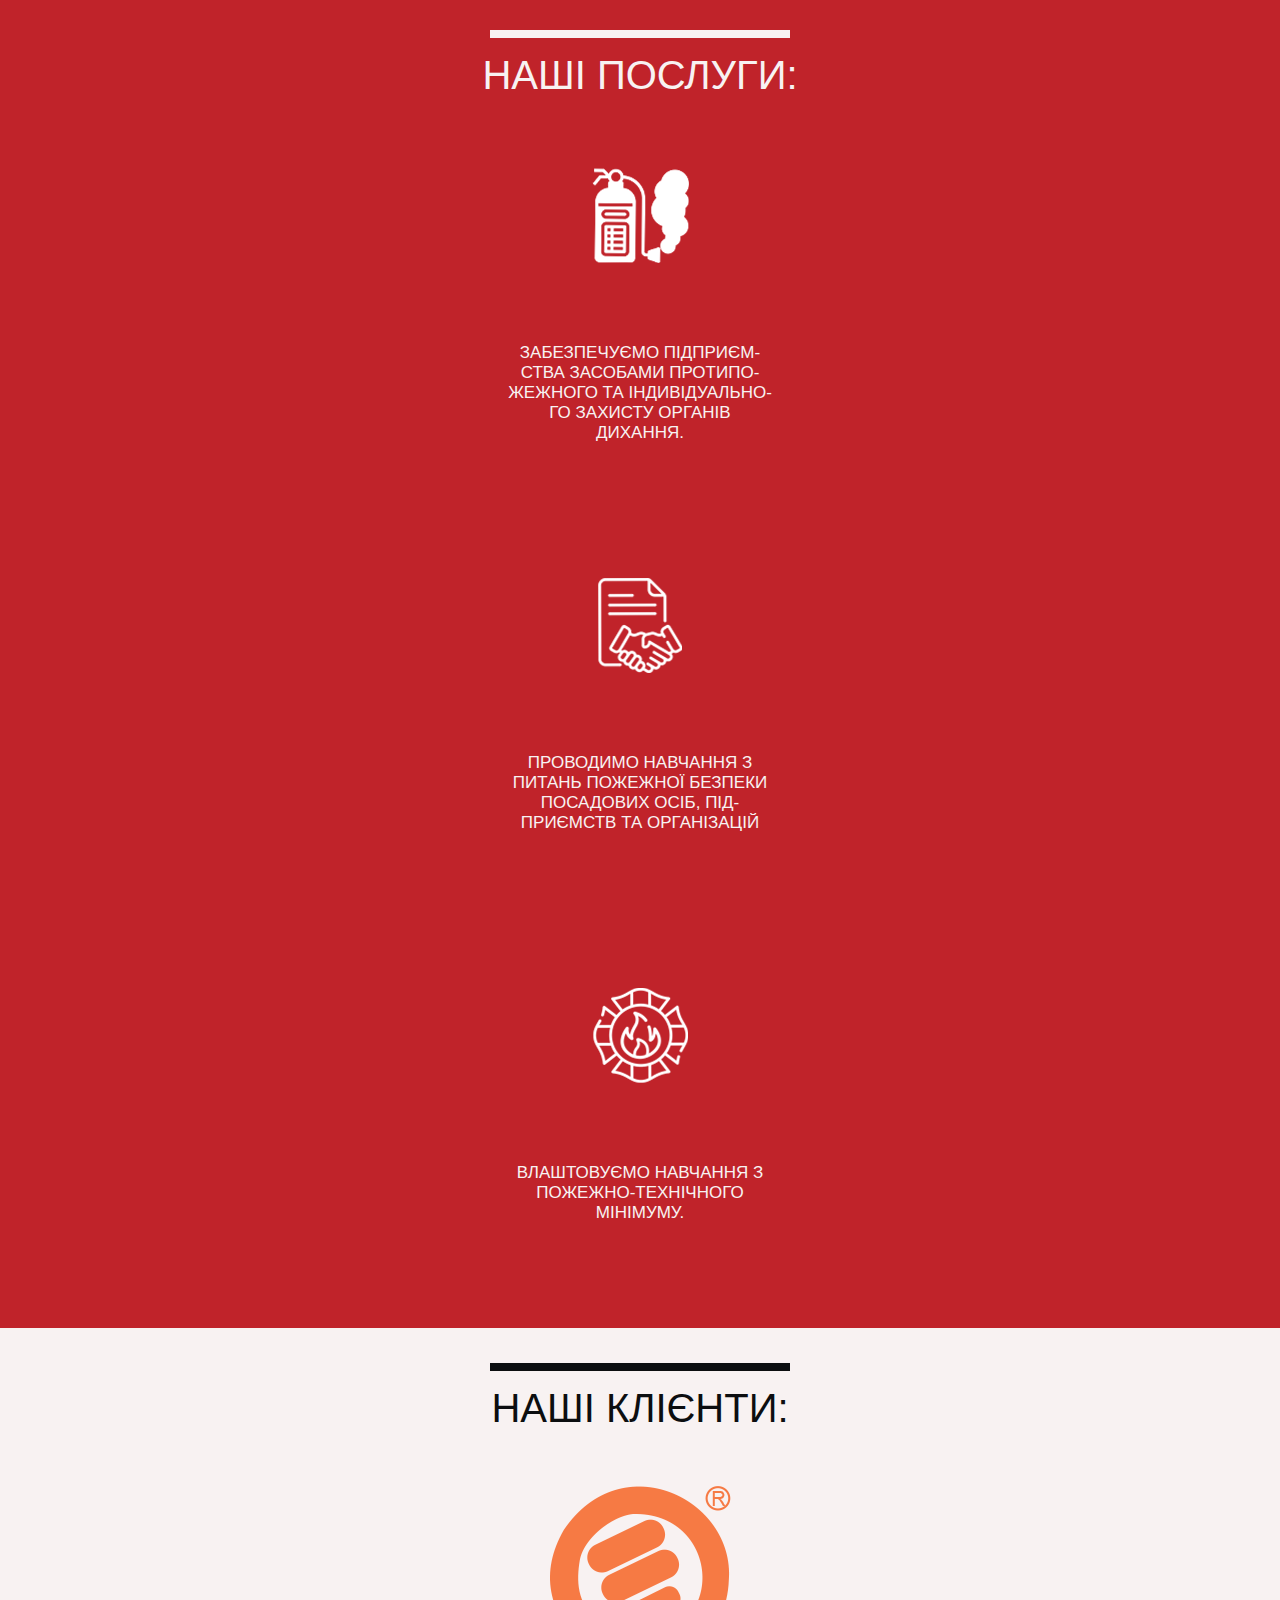
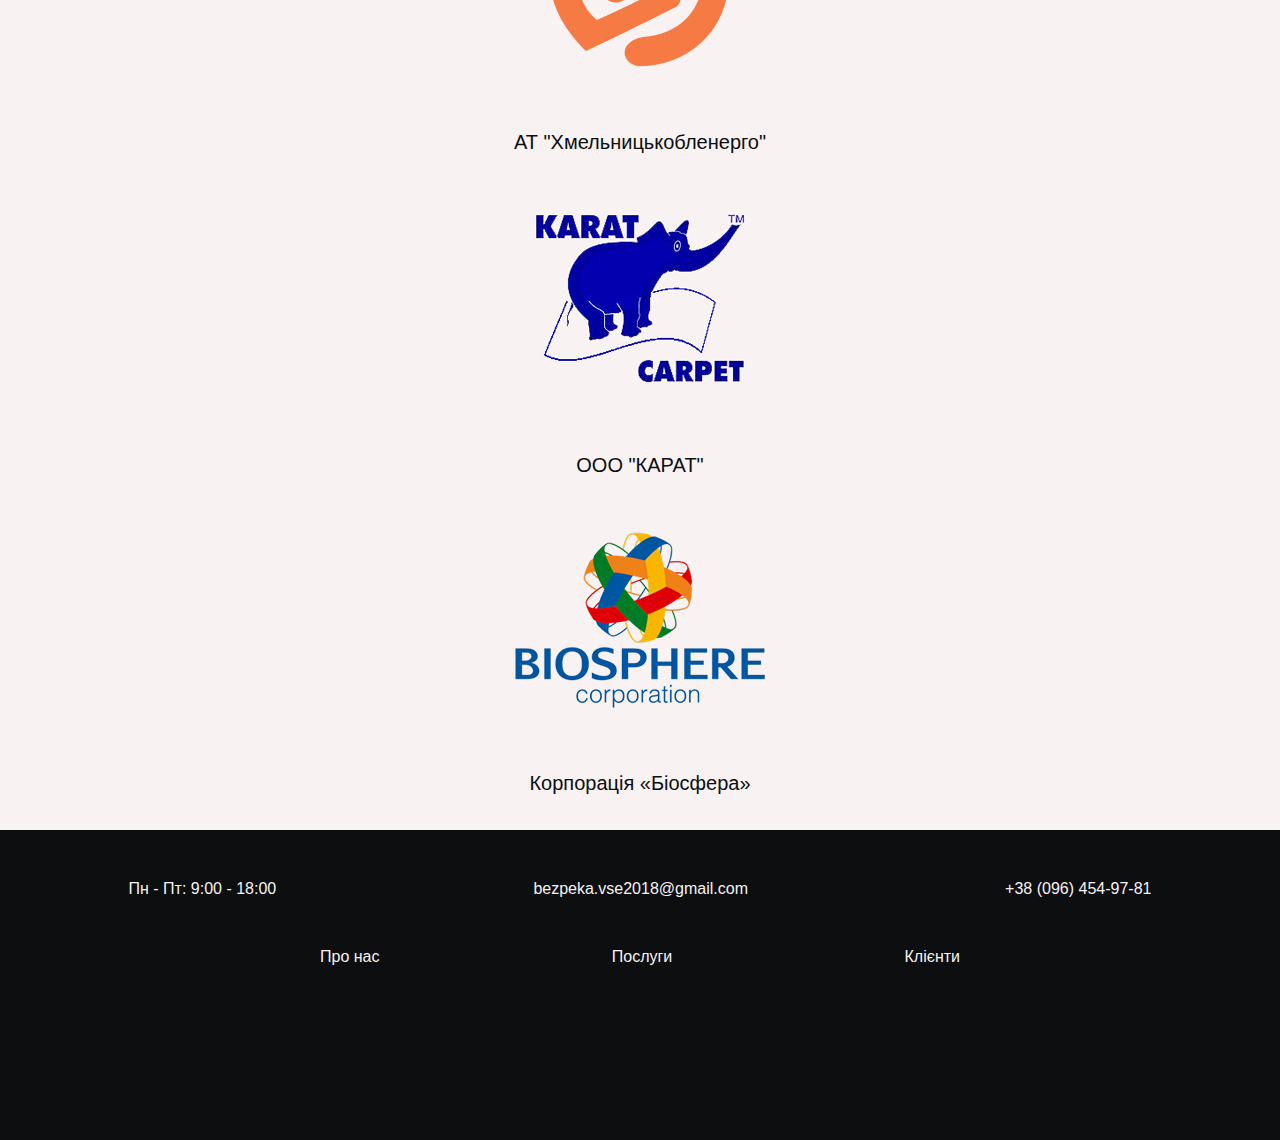
==== commit 6ac1b837: "Update index.html" ====
--- a/index.html
+++ b/index.html
@@ -21,7 +21,7 @@
                 <ul class="menu">
                     <li class="menu_item"><a href="index.html">Головна</a></li>
                     <li class="menu_item"><a href="contacts.html">Контакти</a></li>
-                    <li class="menu_item"><a href="a65fc36d16b56ff45429883d66e2f80a61f257d1/materials.html">Навчальні матеріали</a></li>
+                    <li class="menu_item"><a href="training_materials/materials.html">Навчальні матеріали</a></li>
                 </ul>
             </div>
             <div class="hamburger">
@@ -182,7 +182,7 @@
                     </div>
                     <div class="footer_contacts_item">
                         <i class="fas fa-phone-volume"></i>
-                        <a href="tel:+38(096)671-97-81">+38 (096) 671-97-81</a>
+                        <a href="tel:+38(096)671-97-81">+38 (096) 454-97-81</a>
                     </div>
                 </div>
 
--- a/css/style.css
+++ b/css/style.css
@@ -215,12 +215,12 @@
 }
 
 .back {
-  width: 270px;
+  width: 100%;
   height: 130px;
   padding-top: 50px;
   background-color: #c0232a;
   position: absolute;
-  left: 77px;
+  left: 0;
   top: 140px;
   z-index: -1;
   -webkit-transition: 0.4s;
